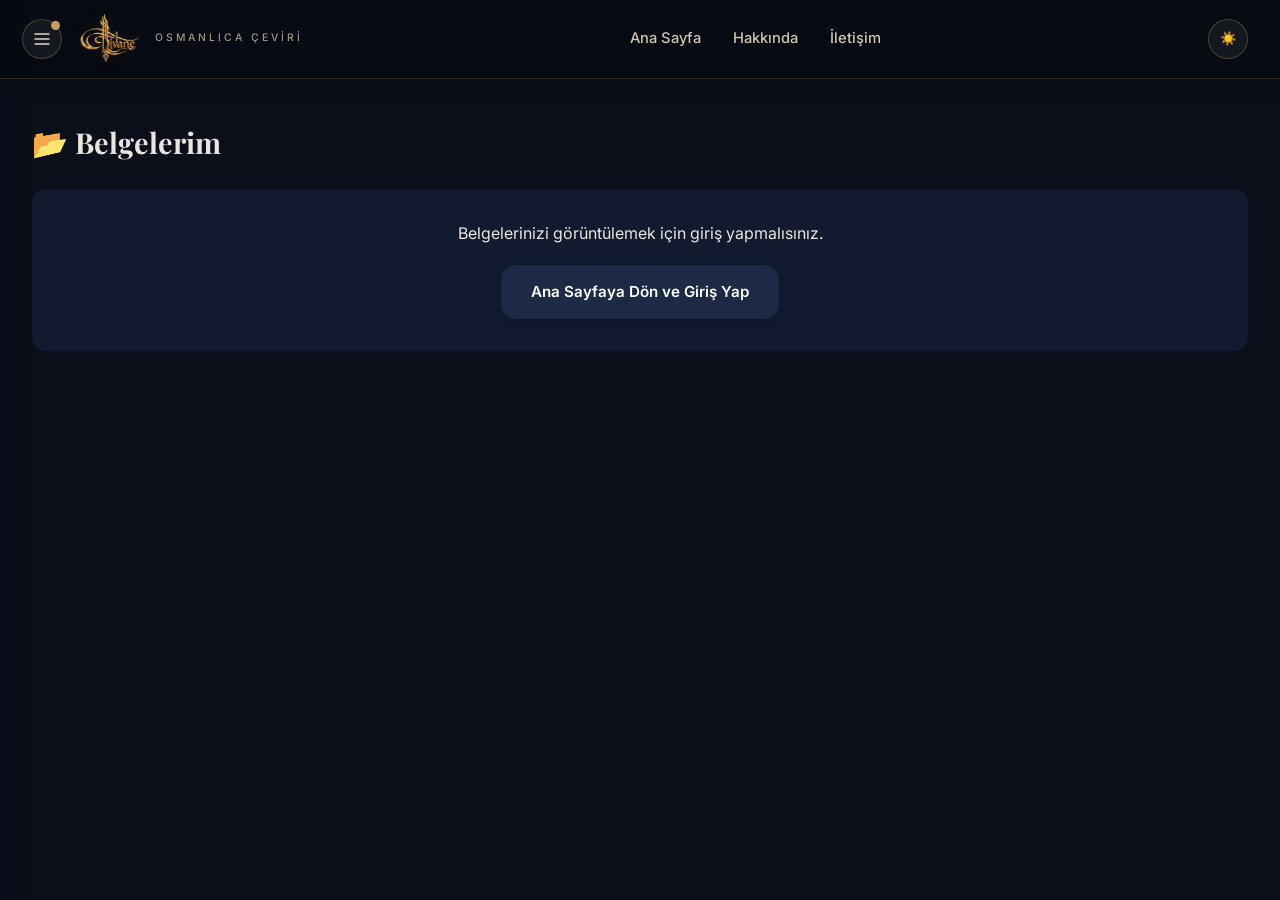
==== documents.html @ c79f580d "ıvır zıvır" ====
<!DOCTYPE html>
<html lang="tr">
<head>
    <meta charset="UTF-8">
    <meta name="viewport" content="width=device-width, initial-scale=1.0">
    <title>Belgelerim — Divane</title>

    <link rel="preconnect" href="https://fonts.googleapis.com">
    <link rel="preconnect" href="https://fonts.gstatic.com" crossorigin>
    <link href="https://fonts.googleapis.com/css2?family=Cinzel+Decorative:wght@700&family=Cormorant+Garamond:ital,wght@0,500;0,600;0,700;1,400&family=Inter:wght@300;400;500;600;700&family=Noto+Naskh+Arabic:wght@400;600;700&family=Playfair+Display:ital,wght@0,600;0,700;1,400&display=swap" rel="stylesheet">

    <link rel="stylesheet" href="style.css?v=20260916-17">
    <style>
        .doc-detail-grid {
            display: grid;
            grid-template-columns: minmax(220px, 340px) 1fr;
            gap: 1.75rem;
            align-items: start;
        }
        .doc-detail-image-col {
            position: sticky;
            top: 1.5rem;
            background: var(--bg-card-subtle);
            border: 1px solid var(--color-border);
            border-radius: var(--radius-md);
            padding: 1.1rem 1.3rem;
        }
        .doc-detail-image-frame {
            width: 100%;
            aspect-ratio: 3/4;
            border-radius: var(--radius-md);
            overflow: hidden;
            background: var(--bg-input);
            display: flex;
            align-items: center;
            justify-content: center;
        }
        .doc-detail-image-frame img {
            width: 100%;
            height: 100%;
            object-fit: contain;
        }
        .doc-detail-card {
            background: var(--bg-card-subtle);
            border: 1px solid var(--color-border);
            border-radius: var(--radius-md);
            padding: 1.1rem 1.3rem;
            display: flex;
            flex-direction: column;
            height: 560px;
        }
        .doc-detail-card h3 {
            font-size: 0.78rem;
            font-weight: 700;
            letter-spacing: 0.3px;
            text-transform: uppercase;
            color: var(--color-text-muted);
            padding-bottom: 0.6rem;
            border-bottom: 1px solid var(--color-border);
            margin: 0 0 0.6rem 0;
            flex-shrink: 0;
        }
        .doc-detail-card .text-display {
            flex: 1;
            min-height: 0;
            overflow-y: auto;
        }
        @media (max-width: 720px) {
            .doc-detail-grid { grid-template-columns: 1fr; }
            .doc-detail-image-col { position: static; }
        }
        .doc-detail-confidence-badge {
            background: rgba(76, 175, 80, 0.15);
            color: #4CAF50;
            font-size: 0.78rem;
            font-weight: 700;
            padding: 0.35rem 0.8rem;
            border-radius: 999px;
            white-space: nowrap;
        }
        .doc-detail-tag-list {
            display: flex;
            flex-wrap: wrap;
            gap: 0.5rem;
        }
        .doc-detail-tag {
            background: var(--bg-input);
            border: 1px solid var(--color-border);
            border-radius: 999px;
            padding: 0.3rem 0.8rem;
            font-size: 0.82rem;
        }
        .doc-detail-empty {
            color: var(--color-text-muted);
            font-size: 0.88rem;
        }
        .doc-trans-row {
            display: grid;
            grid-template-columns: repeat(3, 1fr);
            gap: 1.1rem;
            margin-bottom: 1.3rem;
        }
        @media (max-width: 900px) {
            .doc-trans-row { grid-template-columns: 1fr; }
        }
        .doc-analysis-card {
            background: var(--bg-card-subtle);
            border: 1px solid var(--color-border);
            border-radius: var(--radius-md);
            padding: 1.3rem 1.4rem;
        }
        .doc-analysis-header {
            display: flex;
            align-items: center;
            justify-content: space-between;
            gap: 1rem;
            flex-wrap: wrap;
            margin-bottom: 1.2rem;
        }
        .doc-analysis-title {
            font-family: var(--font-heading);
            font-size: 1.15rem;
            font-weight: 700;
        }
        .doc-analysis-grid {
            display: grid;
            grid-template-columns: repeat(3, 1fr);
            gap: 1.5rem;
        }
        @media (max-width: 900px) {
            .doc-analysis-grid { grid-template-columns: 1fr; }
        }
        .doc-analysis-full-row {
            margin-top: 1.1rem;
        }
        .doc-analysis-col h4 {
            font-size: 0.8rem;
            text-transform: uppercase;
            letter-spacing: 0.03em;
            color: var(--color-text-muted);
            margin: 1.1rem 0 0.5rem 0;
        }
        .doc-analysis-col h4:first-child { margin-top: 0; }
        .doc-analysis-col p {
            font-size: 0.88rem;
            line-height: 1.6;
        }
        .doc-analysis-mini-grid {
            display: grid;
            grid-template-columns: 1fr 1fr;
            gap: 0.6rem;
        }
        .doc-analysis-mini-box {
            background: var(--bg-input);
            border: 1px solid var(--color-border);
            border-radius: var(--radius-sm);
            padding: 0.6rem 0.8rem;
        }
        .doc-analysis-mini-box.full { grid-column: 1 / -1; }
        .doc-analysis-mini-label {
            font-size: 0.72rem;
            color: var(--color-text-muted);
            margin-bottom: 0.2rem;
        }
        .doc-analysis-mini-value { font-size: 0.85rem; font-weight: 600; }
        .doc-analysis-col ul {
            margin: 0;
            padding-left: 1.1rem;
            font-size: 0.85rem;
            line-height: 1.7;
        }
        .doc-analysis-notes {
            display: flex;
            align-items: flex-start;
            gap: 0.6rem;
            background: var(--bg-input);
            border: 1px solid var(--color-border);
            border-radius: var(--radius-sm);
            padding: 0.8rem 1rem;
            margin-top: 1.3rem;
            font-size: 0.85rem;
            color: var(--color-text-muted);
        }
        .doc-count-badge {
            background: var(--bg-input);
            border: 1px solid var(--color-border);
            border-radius: 999px;
            padding: 0.25rem 0.75rem;
            font-size: 0.8rem;
            font-weight: 700;
            color: var(--color-text-muted);
        }
        .doc-list-toolbar {
            display: flex;
            justify-content: flex-end;
            gap: 0.8rem;
            flex-wrap: wrap;
            margin-bottom: 1.4rem;
        }
        .doc-card {
            background: var(--bg-card-subtle);
            border: 1px solid var(--color-border);
            border-radius: var(--radius-md);
            padding: 0.8rem;
            cursor: pointer;
        }
        .doc-search-input {
            width: 220px;
            background: var(--bg-card-subtle);
            border: 1px solid var(--color-border);
            border-radius: var(--radius-sm);
            padding: 0.6rem 0.9rem;
            font-size: 0.88rem;
            color: var(--color-text-main);
        }
        .doc-search-input:focus {
            outline: none;
            border-color: var(--color-border-hover);
        }
        .doc-filter-dropdown { position: relative; }
        .doc-sort-select {
            background: var(--bg-card-subtle);
            border: 1px solid var(--color-border);
            border-radius: var(--radius-sm);
            padding: 0.6rem 0.9rem;
            font-size: 0.85rem;
            color: var(--color-text-main);
            cursor: pointer;
            display: inline-flex;
            align-items: center;
            gap: 0.4rem;
        }
        .doc-filter-active-dot {
            width: 7px;
            height: 7px;
            border-radius: 50%;
            background: var(--color-border-hover);
        }
        .doc-filter-menu {
            position: absolute;
            top: calc(100% + 0.4rem);
            right: 0;
            min-width: 230px;
            max-height: 320px;
            overflow-y: auto;
            background: var(--bg-card-subtle);
            border: 1px solid var(--color-border);
            border-radius: var(--radius-sm);
            box-shadow: var(--shadow-md);
            padding: 0.5rem;
            z-index: 20;
        }
        .doc-filter-menu-label {
            font-size: 0.7rem;
            text-transform: uppercase;
            letter-spacing: 0.03em;
            color: var(--color-text-muted);
            padding: 0.5rem 0.6rem 0.2rem;
        }
        .doc-filter-menu-item {
            display: block;
            width: 100%;
            text-align: left;
            background: none;
            border: none;
            padding: 0.5rem 0.6rem;
            font-size: 0.85rem;
            color: var(--color-text-main);
            border-radius: var(--radius-sm);
            cursor: pointer;
        }
        .doc-filter-menu-item:hover { background: var(--bg-input); }
        .doc-filter-menu-item.active { background: var(--color-gold-bg); font-weight: 700; }
        .doc-card-type-badge {
            position: absolute;
            top: 0.5rem;
            right: 0.5rem;
            background: rgba(20, 14, 8, 0.72);
            color: #fff;
            font-size: 0.65rem;
            font-weight: 700;
            padding: 0.2rem 0.55rem;
            border-radius: 999px;
            max-width: calc(100% - 1rem);
            overflow: hidden;
            text-overflow: ellipsis;
            white-space: nowrap;
        }
        .tool-btn[disabled] {
            opacity: 0.35;
            cursor: not-allowed;
        }
    </style>
</head>
<body class="dark-theme">
    <header class="navbar">
        <div class="nav-container">
            <div class="nav-left">
                <button type="button" class="icon-btn side-menu-toggle" id="sideMenuToggle" title="Menü" aria-expanded="false" aria-controls="sideDrawer">
                    <svg width="20" height="20" viewBox="0 0 24 24" fill="none" stroke="currentColor" stroke-width="2">
                        <line x1="3" y1="6" x2="21" y2="6"></line>
                        <line x1="3" y1="12" x2="21" y2="12"></line>
                        <line x1="3" y1="18" x2="21" y2="18"></line>
                    </svg>
                </button>

                <a href="index.html" class="brand-logo">
                    <img src="assets/icon.png" alt="Divane" class="brand-logo-img">
                    <span class="brand-subtitle">OSMANLICA ÇEVİRİ</span>
                </a>
            </div>

            <nav class="nav-menu">
                <a href="index.html" class="nav-link">Ana Sayfa</a>
                <a href="index.html#about" class="nav-link">Hakkında</a>
                <a href="index.html#contact" class="nav-link">İletişim</a>
            </nav>

            <div class="nav-actions">
                <button class="icon-btn theme-toggle-btn" id="themeToggleBtn" title="Karanlık/Aydınlık Tema">
                    <span class="theme-icon">🌙</span>
                </button>
            </div>
        </div>
    </header>

    <!-- Ana sayfadaki (index.html) ile aynı sol menü çekmecesi — tutarlılık
         için buraya da eklendi (bkz. documents.js'teki aç/kapa kablolaması). -->
    <div class="side-drawer-overlay hidden" id="sideDrawerOverlay"></div>
    <aside class="side-drawer" id="sideDrawer" aria-hidden="true">
        <div class="side-drawer-header">
            <span class="side-drawer-title">Menü</span>
            <button type="button" class="modal-close" id="sideDrawerClose" title="Kapat">&times;</button>
        </div>
        <div class="side-drawer-body">
            <img src="assets/ornament-divider.png" alt="" aria-hidden="true" class="side-drawer-flourish">
            <span class="side-drawer-section-label">Profilim</span>
            <a href="profile.html" class="side-drawer-profile-card" id="sidebarProfileCard">
                <span class="side-drawer-profile-card-row">
                    <span class="side-drawer-profile-avatar" id="sidebarProfileAvatar">
                        <svg width="20" height="20" viewBox="0 0 24 24" fill="none" stroke="currentColor" stroke-width="2" stroke-linecap="round" stroke-linejoin="round"><circle cx="12" cy="8" r="4"></circle><path d="M4 21c0-4 3.5-7 8-7s8 3 8 7"></path></svg>
                    </span>
                    <span class="side-drawer-profile-info">
                        <span class="side-drawer-profile-name" id="sidebarProfileName">Profilim</span>
                        <span class="side-drawer-profile-title" id="sidebarProfileTitle" hidden></span>
                    </span>
                </span>
            </a>

            <span class="side-drawer-section-label">Belgelerim</span>
            <a href="documents.html" class="side-drawer-item">
                <span class="side-drawer-icon"><svg width="18" height="18" viewBox="0 0 24 24" fill="none" stroke="currentColor" stroke-width="2" stroke-linecap="round" stroke-linejoin="round"><path d="M3 7a2 2 0 0 1 2-2h4l2 2h8a2 2 0 0 1 2 2v8a2 2 0 0 1-2 2H5a2 2 0 0 1-2-2V7z"></path></svg></span>
                <span>Belgelerim</span>
            </a>
            <a href="notes.html" class="side-drawer-item">
                <span class="side-drawer-icon"><svg width="18" height="18" viewBox="0 0 24 24" fill="none" stroke="currentColor" stroke-width="2" stroke-linecap="round" stroke-linejoin="round"><path d="M14 3H6a2 2 0 0 0-2 2v14a2 2 0 0 0 2 2h12a2 2 0 0 0 2-2V9z"></path><path d="M14 3v6h6"></path><line x1="8" y1="13" x2="16" y2="13"></line><line x1="8" y1="17" x2="13" y2="17"></line></svg></span>
                <span>Notlarım</span>
            </a>
            <a href="map.html" class="side-drawer-item">
                <span class="side-drawer-icon"><svg width="18" height="18" viewBox="0 0 24 24" fill="none" stroke="currentColor" stroke-width="2" stroke-linecap="round" stroke-linejoin="round"><path d="M12 21s7-7.5 7-12a7 7 0 1 0-14 0c0 4.5 7 12 7 12z"></path><circle cx="12" cy="9" r="2.5"></circle></svg></span>
                <span>Harita</span>
            </a>

            <span class="side-drawer-section-label">Site</span>
            <a href="index.html#about" class="side-drawer-item">
                <span class="side-drawer-icon"><svg width="18" height="18" viewBox="0 0 24 24" fill="none" stroke="currentColor" stroke-width="2" stroke-linecap="round" stroke-linejoin="round"><circle cx="12" cy="12" r="9"></circle><line x1="12" y1="11" x2="12" y2="16"></line><circle cx="12" cy="8" r="1" fill="currentColor" stroke="none"></circle></svg></span>
                <span>Hakkında</span>
            </a>
            <a href="index.html#contact" class="side-drawer-item">
                <span class="side-drawer-icon"><svg width="18" height="18" viewBox="0 0 24 24" fill="none" stroke="currentColor" stroke-width="2" stroke-linecap="round" stroke-linejoin="round"><rect x="3" y="5" width="18" height="14" rx="2"></rect><path d="M3 7l9 6 9-6"></path></svg></span>
                <span>İletişim</span>
            </a>
        </div>
    </aside>

    <main class="page-wrapper" style="padding-top: 2.5rem;">
        <div style="display:flex; align-items:center; gap:0.7rem; margin-bottom:1.5rem; flex-wrap:wrap;">
            <h1 style="font-family: var(--font-heading); font-size: 1.8rem; margin:0;">📂 Belgelerim</h1>
            <span id="docsCountBadge" class="doc-count-badge hidden"></span>
        </div>

        <div id="loginRequired" class="hidden" style="background: var(--bg-card); border-radius: var(--radius-md); padding: 2rem; text-align: center;">
            <p style="margin-bottom: 1.2rem;">Belgelerinizi görüntülemek için giriş yapmalısınız.</p>
            <a href="index.html" class="btn btn-primary">Ana Sayfaya Dön ve Giriş Yap</a>
        </div>

        <div id="listView">
            <div class="doc-list-toolbar">
                <input type="text" id="docSearchInput" class="doc-search-input" placeholder="Belgelerde ara...">
                <div class="doc-filter-dropdown" id="docFilterDropdown">
                    <button type="button" class="doc-sort-select" id="docFilterToggle">
                        <span>Filtrele</span>
                        <span class="doc-filter-active-dot hidden" id="docFilterActiveDot"></span>
                        <span>▾</span>
                    </button>
                    <div class="doc-filter-menu hidden" id="docFilterMenu">
                        <div class="doc-filter-menu-label">Sırala</div>
                        <button type="button" class="doc-filter-menu-item" data-sort="date-desc">Tarihe Göre En Yeni</button>
                        <button type="button" class="doc-filter-menu-item" data-sort="date-asc">Tarihe Göre En Eski</button>
                        <div class="doc-filter-menu-label">Belge Türü</div>
                        <div id="docFilterTypeList"></div>
                    </div>
                </div>
                <div class="doc-filter-dropdown" id="docTypeFilterDropdown">
                    <button type="button" class="doc-sort-select" id="docTypeFilterToggle">
                        <span>Belge Türü</span>
                        <span class="doc-filter-active-dot hidden" id="docTypeFilterActiveDot"></span>
                        <span>▾</span>
                    </button>
                    <div class="doc-filter-menu hidden" id="docTypeFilterMenu">
                        <div id="docTypeFilterTypeList"></div>
                    </div>
                </div>
            </div>
            <div id="documentsList"></div>
        </div>

        <div id="detailView" class="hidden">
            <button type="button" id="backToListBtn" class="btn btn-outline" style="margin-bottom: 1.2rem;">← Listeye Dön</button>
            <div id="detailContent" style="background: var(--bg-card); border-radius: var(--radius-md); padding: 1.5rem;"></div>
        </div>
    </main>

    <script src="documents.js?v=20260916-2"></script>
</body>
</html>
---- style.css ----
/*style.css
/* ==========================================================================
   Osmanlıca Çeviri Sistemi - CSS Design System
   ========================================================================== */

/* Design Tokens & CSS Variables */
:root {
    /* Light theme: "Ivory & Umber" — colors sampled straight from the
       Divane logo (deep umber ink + antique gold) instead of a navy accent
       tinted lighter, so light and dark mode read as genuinely different
       palettes rather than the same scheme at two brightness levels. */
    /* Sayfa zemini artık belirgin şekilde altın/krem — kartların (bg-card,
       beyaza yakın) üzerinde net biçimde öne çıkması için. Öncesinde ikisi
       de neredeyse beyazdı ("iki renk birbirine çok benziyor" geri
       bildirimi buradan geliyordu). */
    --bg-main: #EDDBAA;
    --bg-header: #FFFFFF;
    --bg-header-translucent: rgba(255, 255, 255, 0.94);
    --bg-card: #FFFFFF;
    --bg-card-subtle: #FBF6EC;
    --bg-input: #F6F0E3;
    /* Ana kartların (workbench, örnek belgeler, AI araçları) kendi zemini —
       altın sayfa ile bembeyaz iç kutular (.box-content) arasında bir ara
       ton, üç katmanlı derinlik oluşturuyor: altın sayfa > krem dış kart >
       beyaz iç kutu. */
    --bg-card-outer: #FBF6EC;

    --color-primary-navy: #5C3A22;
    --color-primary-navy-hover: #4A2E1A;
    --color-gold: #B8863D;
    --color-gold-light: #D4A24C;
    --color-gold-bg: rgba(184, 134, 61, 0.12);
    --color-text-main: #2A1B10;
    --color-text-muted: #7A6754;
    --color-text-light: #A8927A;
    --color-border: #E6D9C4;
    --color-border-hover: #B8863D;

    /* Osmanlı tezhip (el yazması tezyinatı) paleti: hâkim renk hep ALTIN,
       yanına lal kırmızısı (lake/madder red) ve zümrüt/lacivert ÇOK
       AZ ve tonlu kullanılır — eşit ağırlıkta 5 canlı renk yan yana
       (gökkuşağı) DEĞİL. Bu yüzden tonlar bilinçli olarak koyulaştırıldı/
       kirletildi (mücevher tonu, saf/parlak değil) ve altına yakın sıcak
       bir zeminde toplandı; sadece zümrüt ve lacivert soğuk nota olarak
       kalıyor. Koyu temada aynı aile daha canlı hallerine geçiyor. */
    --color-gold-deep: #8F6A2E;
    --color-bronze: #7A5230;
    --color-accent-red: #8B3A3A;
    --color-accent-green: #3D6B45;
    --color-accent-blue: #3A6B7A;
    --color-accent-purple: #6B4058;
    --color-accent-teal: #2A6F6F;

    /* Belirsiz/tıklanabilir kelime alt çizgisi (bkz. .uncertain-word) —
       kart/entity-tag/TTS highlight renkleriyle karışmaması için ayrı bir
       token. Açık temada koyu, koyu temada açık: her iki zeminde de
       kontrast oluşturur. */
    --color-uncertain-underline: rgba(28, 36, 52, 0.45);

    --font-heading: 'Playfair Display', 'Cormorant Garamond', Georgia, serif;
    --font-brand: 'Cinzel Decorative', 'Playfair Display', serif;
    --font-sans: 'Inter', system-ui, -apple-system, sans-serif;
    --font-arabic: 'Noto Naskh Arabic', 'Traditional Arabic', 'Amiri', serif;

    --shadow-sm: 0 2px 8px rgba(13, 22, 39, 0.04);
    --shadow-md: 0 8px 24px rgba(13, 22, 39, 0.06);
    --shadow-lg: 0 16px 40px rgba(13, 22, 39, 0.09);
    --shadow-gold: 0 6px 20px rgba(197, 160, 89, 0.25);

    --radius-sm: 8px;
    --radius-md: 14px;
    --radius-lg: 20px;
    --radius-full: 9999px;

    --transition-fast: 0.2s cubic-bezier(0.4, 0, 0.2, 1);
    --transition-normal: 0.3s cubic-bezier(0.4, 0, 0.2, 1);

    --hero-bg-start: #FBF1DC;
    --hero-bg-mid: #F3E2BC;
    --hero-bg-end: #FBF1DC;
    --hero-heading-color: #2A2013;
    --hero-subtitle-color: #55452C;
    --hero-outline-color: #2A2013;

    /* Text/icon colors for the navbar, footer and assistant panel header —
       all three sit on --bg-header, which now switches with the theme too. */
    --on-header-text: #5C5240;
    --on-header-text-muted: #8A7B5E;
    --on-header-text-hover: #1C2434;
    --on-header-icon-bg: rgba(13, 22, 39, 0.05);
    --on-header-icon-border: rgba(197, 160, 89, 0.45);
}

/* Dark Theme Overrides — kept as the original navy + gold palette
   (unchanged), which is now the deliberate counterpart to light mode's
   umber + gold palette rather than just a darkened copy of it. */
body.dark-theme {
    --bg-main: #0A0F1A;
    --bg-header: #060A12;
    --bg-header-translucent: rgba(6, 10, 18, 0.96);
    --bg-card: #111A2E;
    --bg-card-subtle: #162138;
    --bg-input: #1B2945;
    /* Koyu temada mevcut görünüm bilinçli olarak korunuyor — ana kartlar
       zaten sayfadan (bg-main) farklı ve daha açık bir tonda (bg-card).
       Bu token light temadaki gibi ayrı bir "orta katman" değil, doğrudan
       bg-main'e eşitleniyor ki dark theme hiç değişmesin. */
    --bg-card-outer: var(--bg-main);

    --color-primary-navy: #1c2a46;
    --color-primary-navy-hover: #1d2c48;
    --color-gold: #C5A059;
    --color-gold-light: #D4AF37;
    --color-gold-bg: rgba(197, 160, 89, 0.1);
    --color-text-main: #EAE6DF;
    --color-text-muted: #9AA6B8;
    --color-text-light: #A59B8B;
    --color-border: #233452;
    --color-uncertain-underline: rgba(255, 255, 255, 0.55);

    /* Aynı tezhip ailesi, koyu lacivert zemin üzerinde okunması için biraz
       daha canlı — ama yine saf/parlak "gökkuşağı" renkleri değil, kirletilmiş
       mücevher tonları. */
    --color-gold-deep: #B8863D;
    --color-bronze: #A87C4A;
    --color-accent-red: #B85C5C;
    --color-accent-green: #5C9367;
    --color-accent-blue: #5C93A0;
    --color-accent-purple: #93677E;
    --color-accent-teal: #4A9494;

    --hero-bg-start: #0D1627;
    --hero-bg-mid: #141F36;
    --hero-bg-end: #0D1627;
    --hero-heading-color: #F3EBDD;
    --hero-subtitle-color: #D9CEBC;
    --hero-outline-color: #F3EBDD;

    --on-header-text: #D1C4B0;
    --on-header-text-muted: #B9AD98;
    --on-header-text-hover: #FFFFFF;
    --on-header-icon-bg: rgba(255, 255, 255, 0.06);
    --on-header-icon-border: rgba(197, 160, 89, 0.3);
}

/* Reset & Base Reset */
*, *::before, *::after {
    box-sizing: border-box;
    margin: 0;
    padding: 0;
}

html {
    scroll-behavior: smooth;
    font-size: 16px;
}

body {
    background-color: var(--bg-main);
    color: var(--color-text-main);
    font-family: var(--font-sans);
    line-height: 1.6;
    overflow-x: hidden;
    transition: background-color var(--transition-normal), color var(--transition-normal);
    min-height: 100vh;
}

/* Base Utility Classes */
.hidden {
    display: none !important;
}

/* Header & Navbar */
.navbar {
    position: sticky;
    top: 0;
    z-index: 100;
    background-color: var(--bg-header);
    backdrop-filter: blur(10px);
    border-bottom: 1px solid rgba(197, 160, 89, 0.2);
    box-shadow: 0 4px 20px rgba(0, 0, 0, 0.2);
    padding: 0.8rem 0;
}

/* .page-wrapper (aşağıdaki sayfa içeriği) ile AYNI max-width — aksi halde
   header'daki logo/hamburger, geniş ekranlarda sayfanın gerçek sol
   kenarından daha içeride/sağda kalıyordu. */
.nav-container {
    max-width: 1500px;
    margin: 0 auto;
    padding: 0 2rem;
    display: flex;
    align-items: center;
    justify-content: space-between;
}

/* Hamburger + logo aynı grupta, sola yaslı — nav-container'ın
   justify-content:space-between'i sadece bu grubu, nav-menu'yü ve
   nav-actions'ı üç blok olarak dağıtır, hamburger ile logo artık her zaman
   bitişik durur. */
.nav-left {
    display: flex;
    align-items: center;
    gap: 0.9rem;
}

.brand-logo {
    display: flex;
    align-items: center;
    gap: 0.85rem;
    text-decoration: none;
    transition: transform var(--transition-fast);
}

.brand-logo:hover {
    transform: translateY(-1px);
}

.brand-logo-img {
    height: 52px;
    width: auto;
    display: block;
    filter: drop-shadow(0 1px 6px rgba(101, 65, 39, 0.25));
}

.brand-subtitle {
    font-size: 0.65rem;
    letter-spacing: 3px;
    color: var(--on-header-text-muted);
    font-weight: 500;
    opacity: 0.85;
}

/* Menü, kullanıcının sağladığı altın flörnuş görselinin üzerine
   oturuyor — düz metin linkleri yerine dekoratif bir şerit içinde. */
.nav-menu {
    display: flex;
    align-items: center;
    gap: 2rem;
}

.nav-link {
    color: var(--on-header-text);
    text-decoration: none;
    font-size: 0.92rem;
    font-weight: 500;
    position: relative;
    padding: 0.3rem 0;
    transition: color var(--transition-fast);
}

.nav-link:hover, .nav-link.active {
    color: var(--on-header-text-hover);
}

/* Alt çizgi artık aniden belirmiyor — ortadan büyüyerek açılıyor. */
.nav-link::after {
    content: '';
    position: absolute;
    bottom: -2px;
    left: 0;
    width: 100%;
    height: 2px;
    background: linear-gradient(90deg, var(--color-gold), var(--color-gold-light));
    border-radius: var(--radius-full);
    transform: scaleX(0);
    transition: transform var(--transition-normal);
}

.nav-link.active::after, .nav-link:hover::after {
    transform: scaleX(1);
}

/* Sol üstteki hamburger butonuna tıklayınca soldan kayarak açılan menü
   çekmecesi + arkasındaki sayfayı karartan katman (ekip arkadaşlarının
   istediği "tıkla-aç, arka plan gölgede kalsın" modeli — kalıcı/hover'la
   açılan bir şerit değil). */
.side-menu-toggle {
    position: relative;
    flex-shrink: 0;
    margin-left: -0.65rem;
}

/* İlk ziyarette hamburger menüsünü fark ettirmek için küçük bir nabız
   noktası — çekmece bir kere açılınca (app.js/documents.js) kalıcı olarak
   kaldırılır (localStorage'da işaretlenir), her ziyarette tekrar etmez. */
.side-menu-toggle.needs-attention::after {
    content: '';
    position: absolute;
    top: 1px;
    right: 1px;
    width: 9px;
    height: 9px;
    border-radius: 50%;
    background: var(--color-gold);
    animation: sideMenuPulse 1.8s ease-out infinite;
}

@keyframes sideMenuPulse {
    0% { box-shadow: 0 0 0 0 rgba(197, 160, 89, 0.55); }
    70% { box-shadow: 0 0 0 8px rgba(197, 160, 89, 0); }
    100% { box-shadow: 0 0 0 0 rgba(197, 160, 89, 0); }
}

.side-drawer-overlay {
    position: fixed;
    inset: 0;
    background: rgba(13, 22, 39, 0.65);
    backdrop-filter: blur(2px);
    z-index: 1400;
    animation: fadeIn 0.2s ease-out;
}

.side-drawer {
    position: fixed;
    top: 0;
    left: 0;
    height: 100%;
    width: 280px;
    max-width: 82vw;
    background-color: var(--bg-header);
    border-right: 1px solid var(--color-border);
    box-shadow: var(--shadow-lg);
    z-index: 1500;
    display: flex;
    flex-direction: column;
    transform: translateX(-100%);
    transition: transform var(--transition-normal);
}

.side-drawer.open {
    transform: translateX(0);
}

.side-drawer-header {
    display: flex;
    align-items: center;
    justify-content: space-between;
    padding: 1.2rem 1.4rem;
    border-bottom: 1px solid var(--color-border);
}

.side-drawer-title {
    font-size: 0.95rem;
    font-weight: 700;
    letter-spacing: 0.5px;
    color: var(--on-header-text-hover);
}

/* .modal-close normalde .modal-card içinde absolute konumlanır — burada
   bir flex header'ın normal akışındaki bir öğe olması gerekiyor. */
.side-drawer-header .modal-close {
    position: static;
    color: var(--on-header-text);
}

.side-drawer-header .modal-close:hover {
    color: var(--on-header-text-hover);
}

.side-drawer-body {
    display: flex;
    flex-direction: column;
    gap: 0.3rem;
    padding: 0.8rem;
}

/* Yan menünün en üstünde, orta (merkezi) bir süsleme olarak — kullanıcının
   "menüye ekle" derken kastettiği yer burasıydı, üst menü değil. */
.side-drawer-flourish {
    display: block;
    width: 85%;
    max-width: 220px;
    height: auto;
    margin: 0.2rem auto 0.6rem;
    opacity: 0.85;
}

.side-drawer-item {
    position: relative;
    display: flex;
    align-items: center;
    gap: 0.9rem;
    width: 100%;
    background: transparent;
    border: none;
    border-left: 3px solid transparent;
    border-radius: var(--radius-sm);
    padding: 0.8rem 0.9rem 0.8rem 0.7rem;
    cursor: pointer;
    font-size: 0.9rem;
    font-weight: 600;
    color: var(--on-header-text);
    text-decoration: none;
    transition: background var(--transition-fast), color var(--transition-fast), border-color var(--transition-fast), transform var(--transition-fast);
}

.side-drawer-item:hover {
    background: var(--color-gold-bg);
    color: var(--on-header-text-hover);
    border-left-color: var(--color-gold);
    transform: translateX(4px);
}

.side-drawer-item:hover .side-drawer-icon {
    transform: scale(1.12);
}

.side-drawer-icon {
    flex-shrink: 0;
    width: 30px;
    height: 30px;
    font-size: 1.05rem;
    display: flex;
    align-items: center;
    justify-content: center;
    border-radius: var(--radius-sm);
    background: var(--color-gold-bg);
    transition: transform var(--transition-fast);
}

/* Menü ikonları artık emoji değil, tek renkli inline SVG sembolleri —
   currentColor ile .side-drawer-item'ın metin rengini miras alır. */
.side-drawer-icon svg {
    display: block;
}

/* Her menü öğesinin ikon rozeti kendi mücevher tonunu taşıyor — düz bir
   liste yerine daha canlı/dolu bir menü. */
.side-drawer-item:nth-child(3n+1) .side-drawer-icon { background: var(--color-gold-bg); }
.side-drawer-item:nth-child(3n+2) .side-drawer-icon { background: rgba(143, 106, 46, 0.16); }
.side-drawer-item:nth-child(3n+3) .side-drawer-icon { background: rgba(122, 82, 48, 0.18); }

/* Menü artık birden çok grup içeriyor (Belgelerim/Hesap/Site) — hoca'nın
   "daha dolu" isteği doğrultusunda genişletildi. */
.side-drawer-section-label {
    font-size: 0.7rem;
    font-weight: 700;
    letter-spacing: 0.06em;
    text-transform: uppercase;
    color: var(--on-header-text-muted);
    padding: 0.9rem 0.9rem 0.2rem;
}

.side-drawer-section-label:first-child {
    padding-top: 0.2rem;
}

/* Hesap bölümündeki profil kartı — eski düz "Profilim" linkinin yerini
   aldı, tamamı tıklanabilir. */
.side-drawer-profile-card {
    display: flex;
    flex-direction: column;
    width: 100%;
    background: var(--bg-input);
    border: 1px solid transparent;
    border-radius: var(--radius-sm);
    padding: 0.85rem 0.9rem;
    cursor: pointer;
    text-decoration: none;
    color: var(--on-header-text);
    transition: background var(--transition-fast), border-color var(--transition-fast), transform var(--transition-fast);
}

.side-drawer-profile-card-row {
    display: flex;
    align-items: center;
    gap: 0.85rem;
    width: 100%;
}

.side-drawer-profile-card:hover {
    background: var(--color-gold-bg);
    border-color: var(--color-gold);
    color: var(--on-header-text-hover);
    transform: translateX(4px);
}

.side-drawer-profile-avatar {
    flex-shrink: 0;
    width: 42px;
    height: 42px;
    border-radius: 50%;
    overflow: hidden;
    display: flex;
    align-items: center;
    justify-content: center;
    background: var(--color-gold-bg);
    border: 1px solid var(--color-gold);
    color: var(--color-gold);
}

.side-drawer-profile-avatar img {
    width: 100%;
    height: 100%;
    object-fit: cover;
}

.side-drawer-profile-avatar svg {
    width: 58%;
    height: 58%;
}

.side-drawer-profile-info {
    display: flex;
    flex-direction: column;
    gap: 0.15rem;
    min-width: 0;
}

.side-drawer-profile-name {
    font-size: 0.92rem;
    font-weight: 700;
    white-space: nowrap;
    overflow: hidden;
    text-overflow: ellipsis;
}

.side-drawer-profile-title {
    font-size: 0.75rem;
    font-weight: 500;
    color: var(--on-header-text-muted);
    white-space: nowrap;
    overflow: hidden;
    text-overflow: ellipsis;
}

.nav-actions {
    display: flex;
    align-items: center;
    gap: 0.75rem;
}

/* Navbar arama — büyüteç ikonuna tıklayınca açılan küçük dropdown, sadece
   kullanıcının kendi belgelerinde arar (bkz. app.js/notes.js/map.js/
   profile.js'teki initNavSearch — documents.html'deki arama ile aynı
   /api/documents?q= uç noktasını kullanır). */
.nav-search {
    position: relative;
}

.nav-search-panel {
    position: absolute;
    top: calc(100% + 0.6rem);
    right: 0;
    width: 280px;
    max-width: calc(100vw - 2rem);
    background: var(--bg-card-subtle);
    border: 1px solid var(--color-border);
    border-radius: var(--radius-md);
    box-shadow: var(--shadow-md);
    padding: 0.7rem;
    z-index: 50;
}

.nav-search-input {
    width: 100%;
    background: var(--bg-input);
    border: 1px solid var(--color-border);
    border-radius: var(--radius-sm);
    padding: 0.55rem 0.8rem;
    font-size: 0.88rem;
    color: var(--color-text-main);
    box-sizing: border-box;
    font-family: inherit;
}

.nav-search-input:focus {
    outline: none;
    border-color: var(--color-gold);
}

.nav-search-results {
    margin-top: 0.6rem;
    display: flex;
    flex-direction: column;
    gap: 0.2rem;
    max-height: 320px;
    overflow-y: auto;
}

.nav-search-result-item {
    display: flex;
    align-items: center;
    gap: 0.6rem;
    width: 100%;
    background: none;
    border: none;
    padding: 0.4rem;
    border-radius: var(--radius-sm);
    cursor: pointer;
    text-align: left;
    color: var(--color-text-main);
    font-family: inherit;
}

.nav-search-result-item:hover {
    background: var(--bg-input);
}

.nav-search-result-thumb {
    flex-shrink: 0;
    width: 36px;
    height: 36px;
    border-radius: var(--radius-sm);
    overflow: hidden;
    background: var(--bg-input);
    display: flex;
    align-items: center;
    justify-content: center;
    font-size: 1.1rem;
}

.nav-search-result-thumb img {
    width: 100%;
    height: 100%;
    object-fit: cover;
}

.nav-search-result-title {
    font-size: 0.85rem;
    font-weight: 600;
    white-space: nowrap;
    overflow: hidden;
    text-overflow: ellipsis;
}

.nav-search-empty {
    font-size: 0.82rem;
    color: var(--color-text-muted);
    padding: 0.5rem 0.3rem;
}

.nav-search-more {
    display: block;
    text-align: center;
    margin-top: 0.4rem;
    padding-top: 0.5rem;
    border-top: 1px solid var(--color-border);
    font-size: 0.82rem;
    font-weight: 600;
    color: var(--color-gold);
    text-decoration: none;
    cursor: pointer;
}

.nav-search-more:hover {
    color: var(--color-gold-light);
}

.icon-btn {
    background: var(--on-header-icon-bg);
    border: 1px solid var(--on-header-icon-border);
    color: var(--on-header-text);
    width: 40px;
    height: 40px;
    border-radius: var(--radius-full);
    display: flex;
    align-items: center;
    justify-content: center;
    cursor: pointer;
    transition: all var(--transition-fast);
}

.icon-btn:hover {
    background: rgba(197, 160, 89, 0.2);
    border-color: var(--color-gold);
    color: var(--on-header-text-hover);
    transform: scale(1.05);
}

/* Main Wrapper & Layout */
.page-wrapper {
    max-width: 1500px;
    margin: 0 auto;
    padding: 2rem 2rem 4rem 2rem;
}

.hero-section {
    position: relative;
    margin-bottom: 0.5rem;
    margin-top: -2rem;
    width: 100vw;
    margin-left: calc(-50vw + 50%);
    margin-right: calc(-50vw + 50%);
    border-radius: 0;
    overflow: hidden;
    box-shadow: none;
    min-height: 480px;
    background:
        radial-gradient(circle at 85% 25%, rgba(197, 160, 89, 0.14), transparent 55%),
        linear-gradient(135deg, var(--hero-bg-start) 0%, var(--hero-bg-mid) 55%, var(--hero-bg-end) 100%);
    transition: background var(--transition-normal);
}

/* A faint, tiled Ottoman-star motif (reusing the same diamond/circle shapes
   as the header crest) stands in for the old photographic background — a
   small decorative touch instead of a large stock-style hero image. */
.hero-section::before {
    content: '';
    position: absolute;
    inset: 0;
    /* Navy on the light (cream) hero background — gold at this low an
       opacity is too close to the cream's own hue and nearly disappears. */
    background-image: url("data:image/svg+xml,%3Csvg xmlns='http://www.w3.org/2000/svg' width='120' height='120' viewBox='0 0 120 120'%3E%3Cg fill='none' stroke='%230D1627' stroke-width='1'%3E%3Cpolygon points='60,8 112,60 60,112 8,60'/%3E%3Ccircle cx='60' cy='60' r='26'/%3E%3C/g%3E%3C/svg%3E");
    background-size: 120px 120px;
    opacity: 0.07;
    z-index: 1;
    pointer-events: none;
}

/* On the dark hero background, swap back to the gold motif — navy would
   vanish into the navy backdrop the same way gold vanishes into cream. */
body.dark-theme .hero-section::before {
    background-image: url("data:image/svg+xml,%3Csvg xmlns='http://www.w3.org/2000/svg' width='120' height='120' viewBox='0 0 120 120'%3E%3Cg fill='none' stroke='%23C5A059' stroke-width='1'%3E%3Cpolygon points='60,8 112,60 60,112 8,60'/%3E%3Ccircle cx='60' cy='60' r='26'/%3E%3C/g%3E%3C/svg%3E");
}

.hero-section::after {
    content: '';
    position: absolute;
    left: 0;
    right: 0;
    bottom: 0;
    height: 190px;
    background: linear-gradient(to bottom,
        transparent 0%,
        rgba(250, 245, 236, 0.02) 20%,
        rgba(250, 245, 236, 0.08) 35%,
        rgba(250, 245, 236, 0.20) 50%,
        rgba(250, 245, 236, 0.40) 65%,
        rgba(250, 245, 236, 0.65) 78%,
        rgba(250, 245, 236, 0.85) 88%,
        rgba(250, 245, 236, 0.96) 95%,
        var(--bg-main) 100%);
    z-index: 2;
    pointer-events: none;
}

body.dark-theme .hero-section::after {
    background: linear-gradient(to bottom,
        transparent 0%,
        rgba(10, 15, 26, 0.02) 20%,
        rgba(10, 15, 26, 0.08) 35%,
        rgba(10, 15, 26, 0.20) 50%,
        rgba(10, 15, 26, 0.40) 65%,
        rgba(10, 15, 26, 0.65) 78%,
        rgba(10, 15, 26, 0.85) 88%,
        rgba(10, 15, 26, 0.96) 95%,
        var(--bg-main) 100%);
}

.hero-container {
    position: absolute;
    inset: 0;
    padding: 3.5rem 2.5rem;
    display: grid;
    grid-template-columns: 1fr;
    align-items: center;
    justify-items: end;
    z-index: 3;
}

/* Logo fills the empty left side of the hero (previously reserved for a
   photographic hero image, since removed — see the rebrand work).
   Positioned absolutely so it centers on the hero's left third (imagine
   the hero split into 3 equal columns — the logo sits on that first
   dividing line) independent of how wide hero-content's text ends up. */
.hero-logo-visual {
    position: absolute;
    left: 33.333%;
    top: 50%;
    transform: translate(-50%, -50%);
    z-index: 1;
}

.hero-logo-img {
    height: 340px;
    width: auto;
    opacity: 0.95;
    filter: drop-shadow(0 10px 28px rgba(0, 0, 0, 0.28));
}

.hero-content {
    max-width: 640px;
    text-align: right;
    margin-right: 9rem;
}

.hero-title {
    font-family: var(--font-heading);
    font-size: 3.4rem;
    font-weight: 700;
    color: var(--hero-heading-color);
    line-height: 1.15;
    letter-spacing: -0.5px;
}

.hero-ornament-line {
    width: 80px;
    height: 3px;
    background: linear-gradient(90deg, transparent, var(--color-gold-light));
    margin: 1.2rem 0 1.2rem auto;
    border-radius: var(--radius-full);
}

.hero-subtitle {
    font-size: 1.15rem;
    color: var(--hero-subtitle-color);
    max-width: 500px;
    margin-bottom: 1.6rem;
    line-height: 1.6;
}

.hero-cta-row {
    display: flex;
    align-items: center;
    justify-content: flex-end;
    gap: 1.2rem;
    margin-bottom: 1.6rem;
}

/* Outline button text/border adapts with the hero background so it stays
   legible on both the light (cream) and dark (navy) hero treatments. */
.hero-section .btn-outline {
    color: var(--hero-outline-color);
    border-color: rgba(212, 175, 55, 0.5);
}

.hero-section .btn-outline:hover {
    border-color: var(--color-gold-light);
    color: var(--color-gold-light);
    background: rgba(212, 175, 55, 0.12);
}

.btn {
    display: inline-flex;
    align-items: center;
    justify-content: center;
    gap: 0.6rem;
    padding: 0.85rem 1.8rem;
    font-size: 0.95rem;
    font-weight: 600;
    border-radius: var(--radius-md);
    cursor: pointer;
    transition: all var(--transition-fast);
    border: none;
    outline: none;
    text-decoration: none;
}

.btn-primary {
    position: relative;
    background-color: var(--color-primary-navy);
    color: #FFFFFF;
    box-shadow: 0 4px 14px rgba(13, 22, 39, 0.25);
    border: 1px solid var(--color-primary-navy);
    overflow: hidden;
}

.btn-primary:hover {
    background-color: var(--color-primary-navy-hover);
    transform: translateY(-2px);
    box-shadow: 0 8px 20px rgba(13, 22, 39, 0.35);
    border-color: var(--color-gold);
}

/* Altın parıltı — hover'da soldan sağa süzülen ince bir ışık şeridi. */
.btn-primary::after {
    content: '';
    position: absolute;
    top: 0;
    left: -60%;
    width: 40%;
    height: 100%;
    background: linear-gradient(115deg, transparent, rgba(212, 162, 76, 0.5), transparent);
    transform: skewX(-20deg);
    transition: left 0.65s ease;
    pointer-events: none;
}

.btn-primary:hover::after {
    left: 130%;
}

.btn-outline {
    background: transparent;
    color: var(--color-text-main);
    border: 1px solid var(--color-border);
}

.btn-outline:hover {
    border-color: var(--color-gold);
    color: var(--color-gold);
    background: var(--color-gold-bg);
}

/* Workbench Card - Main 3-Column Interface */
.workbench-section {
    margin-bottom: 4rem;
}

/* 4 sütun: görsel | (❖ ayraç) | Osmanlıca (Arapça) | Türkçe Harfler | Günümüz
   Türkçesi. Kenar boşlukları ("marjini azalt") kasıtlı olarak dar tutuldu ki
   4 sütun geniş masaüstü ekranlarda yan yana sığsın. */
/* Tek bütün kart: görsel sütunu + sağdaki 3 metin sütunu + Bilgi artık AYNI
   kartın içinde (renkler değişmeden). Görsel sütunu, sağındaki bölgenin
   (3 sütun + Bilgi) TOPLAM yüksekliği kadar uzuyor — .workbench-main-grid
   bu iki tarafı (görsel | sağ bölge) tutan dış grid; .workbench-right-zone
   sağdaki 3 sütunu ve altındaki Bilgi'yi dikey olarak istifler;
   .workbench-grid sadece o 3 metin sütununun kendi iç grid'idir. Bilgi
   böylece sadece sağ bölgenin altında durur, görselin altına taşmaz. */
.workbench-card {
    position: relative;
    background-color: var(--bg-card-outer);
    border-radius: var(--radius-lg);
    border: 1px solid var(--color-border);
    box-shadow: var(--shadow-lg);
    padding: 1.25rem;
    display: flex;
    flex-direction: column;
    transition: background-color var(--transition-normal), border-color var(--transition-normal);
}

/* Gerçek altın kabartma köşe süslemesi (kullanıcının sağladığı görsel) —
   4 köşede, her biri kendi yönüne 90° döndürülerek. Kartın kendi
   overflow'unu etkilememesi için ayrı, üstte duran img'ler; dekoratif
   olduğundan aria-hidden. */
/* Kartların üzerinde (özellikle çalışma alanının sol üst köşesindeki
   görüntü iyileştirme anahtarının üstüne) taştığı ve dört köşenin eşit
   görünmediği için buradan kaldırılıp GİRİŞ (hero) bölümüne taşındı —
   kare tuval (300x300) sayesinde döndürülmüş halleri artık birebir aynı
   boyutta görünüyor. hero-section'ın overflow:hidden'ı yüzünden negatif
   değil, sınırın biraz İÇİNDE konumlanıyor. */
.card-corner-ornament {
    position: absolute;
    width: 120px;
    height: auto;
    opacity: 0.85;
    pointer-events: none;
    z-index: 3;
}

.card-corner-ornament.corner-tl { top: 14px; left: 14px; transform: rotate(0deg); }
.card-corner-ornament.corner-tr { top: 14px; right: 14px; transform: rotate(90deg); }
.card-corner-ornament.corner-br { bottom: 14px; right: 14px; transform: rotate(180deg); }
.card-corner-ornament.corner-bl { bottom: 14px; left: 14px; transform: rotate(270deg); }

.workbench-main-grid {
    display: grid;
    grid-template-columns: 0.5fr auto 1.35fr;
    gap: 0.9rem;
    align-items: stretch;
    transition: grid-template-columns var(--transition-normal);
}

.workbench-right-zone {
    display: flex;
    flex-direction: column;
    min-width: 0;
}

.workbench-grid {
    display: grid;
    grid-template-columns: 1.05fr 0.95fr 1.15fr;
    gap: 0.9rem;
    align-items: stretch;
    transition: grid-template-columns var(--transition-normal);
}

.enhanced-toggle-row {
    display: flex;
    align-items: center;
    gap: 0.6rem;
    padding-bottom: 0.8rem;
    border-bottom: 1px solid var(--color-border);
    margin-bottom: 0.9rem;
    min-height: 2.75rem;
    box-sizing: border-box;
}

.enhanced-toggle-text {
    font-size: 0.82rem;
    font-weight: 600;
    color: var(--color-text-muted);
    cursor: pointer;
}

.switch-toggle {
    position: relative;
    display: inline-flex;
    cursor: pointer;
    flex-shrink: 0;
}

.switch-toggle input {
    position: absolute;
    opacity: 0;
    width: 1px;
    height: 1px;
}

.switch-track {
    width: 38px;
    height: 22px;
    background: var(--bg-input);
    border: 1px solid var(--color-border);
    border-radius: var(--radius-full);
    position: relative;
    transition: all var(--transition-fast);
}

.switch-thumb {
    position: absolute;
    top: 2px;
    left: 2px;
    width: 16px;
    height: 16px;
    background: #FFFFFF;
    border-radius: 50%;
    box-shadow: var(--shadow-sm);
    transition: all var(--transition-fast);
}

.switch-toggle input:checked + .switch-track {
    background: var(--color-gold);
    border-color: var(--color-gold);
}

.switch-toggle input:checked + .switch-track .switch-thumb {
    transform: translateX(16px);
}

.switch-toggle input:focus-visible + .switch-track {
    outline: 2px solid var(--color-gold);
    outline-offset: 2px;
}

/* Sabit yükseklik — Bilgi bölümünün toplam yüksekliğine göre görsel
   sütununu esnetmeye çalışmak (align-items:stretch + height:100%) bazı
   genişliklerde kartın alt sınırından taşmaya sebep oluyordu ve
   düzeltilemedi; bu yüzden 4 sütun da AYNI sabit yükseklikte tutuluyor —
   uzun çeviriler/görseller kendi kutusu içinde kayar, kart asla büyümez
   veya taşmaz. */
.workbench-col {
    display: flex;
    flex-direction: column;
    height: 560px;
}

/* Col 1: Upload Area */
.upload-zone {
    border: 2px dashed var(--color-border);
    border-radius: var(--radius-md);
    background-color: var(--bg-card);
    padding: 2rem 1.5rem;
    text-align: center;
    display: flex;
    flex-direction: column;
    align-items: center;
    justify-content: center;
    /* height:100% (eski hali) .col-upload sağ bölgenin toplam yüksekliğine
       göre grid tarafından esnetildiğinde bazı genişliklerde güvenilir
       çalışmıyordu — kutu kartın altından taşıyordu. flex:1 + min-height:0,
       flex sütunu içinde kalan alanı doldurmanın daha sağlam yolu. */
    flex: 1;
    min-height: 0;
    overflow: hidden;
    position: relative;
    cursor: pointer;
    transition: all var(--transition-fast);
    scroll-margin-top: 96px;
}

.upload-zone:hover, .upload-zone.drag-over {
    border-color: var(--color-gold);
    background-color: var(--color-gold-bg);
    transform: scale(1.005);
}

.file-input-hidden {
    position: absolute;
    inset: 0;
    opacity: 0;
    cursor: pointer;
    width: 100%;
    height: 100%;
    z-index: 10;
}

.upload-idle-state {
    display: flex;
    flex-direction: column;
    align-items: center;
    pointer-events: none;
}

.upload-icon-container {
    position: relative;
    margin-bottom: 1rem;
}

.icon-plus-badge {
    position: absolute;
    bottom: 2px;
    right: -4px;
    background: var(--color-gold);
    color: #FFF;
    width: 20px;
    height: 20px;
    border-radius: var(--radius-full);
    font-size: 13px;
    font-weight: bold;
    display: flex;
    align-items: center;
    justify-content: center;
    border: 2px solid var(--bg-card);
}

.upload-heading {
    font-size: 1.1rem;
    font-weight: 700;
    color: var(--color-text-main);
    margin-bottom: 0.25rem;
}

.upload-subtext {
    font-size: 0.88rem;
    color: var(--color-text-muted);
    margin-bottom: 1.5rem;
}

.btn-select-file {
    pointer-events: auto;
    position: relative;
    z-index: 12;
    padding: 0.7rem 1.4rem;
    font-size: 0.9rem;
}

.upload-hint {
    margin-top: 1.2rem;
    font-size: 0.75rem;
    color: var(--color-text-light);
}

/* Active Preview State */
.upload-active-state {
    width: 100%;
    height: 100%;
    display: flex;
    flex-direction: column;
    align-items: center;
    justify-content: center;
    gap: 0.8rem;
    z-index: 15;
}

.preview-img-wrapper {
    position: relative;
    max-width: 100%;
    /* Artık sabit 420px değil — görsel sütunu sağdaki 3 sütun + Bilgi
       bölgesinin toplam yüksekliğine kadar uzayabildiği için (bkz.
       .workbench-col.col-upload), önizleme görseli de o boşluğu
       doldurabilsin diye üst sınır kaldırıldı; taşma olmasın diye
       min-height:0 ile flex-shrink serbest bırakıldı. */
    max-height: 100%;
    min-height: 0;
    border-radius: var(--radius-sm);
    overflow: hidden;
    border: 1px solid var(--color-border);
    box-shadow: var(--shadow-sm);
}

.preview-img-wrapper img {
    max-width: 100%;
    max-height: 100%;
    object-fit: contain;
    display: block;
}

/* Scanning Line Animation */
.image-scan-line {
    position: absolute;
    top: 0;
    left: 0;
    width: 100%;
    height: 4px;
    background: linear-gradient(90deg, transparent, var(--color-gold), transparent);
    box-shadow: 0 0 12px var(--color-gold);
    display: none;
}

.image-scan-line.scanning {
    display: block;
    animation: scanAnimation 2s infinite ease-in-out;
}

@keyframes scanAnimation {
    0% { top: 0%; }
    50% { top: 95%; }
    100% { top: 0%; }
}

.preview-meta {
    display: flex;
    align-items: center;
    gap: 0.8rem;
    font-size: 0.85rem;
}

.file-name {
    font-weight: 600;
    color: var(--color-text-main);
    max-width: 160px;
    white-space: nowrap;
    overflow: hidden;
    text-overflow: ellipsis;
}

.file-size {
    color: var(--color-text-muted);
}

.preview-actions {
    display: flex;
    gap: 0.5rem;
}

.btn-sm {
    padding: 0.4rem 0.8rem;
    font-size: 0.8rem;
    border-radius: var(--radius-sm);
    cursor: pointer;
    border: 1px solid transparent;
    transition: all var(--transition-fast);
}

.btn-subtle {
    background: var(--bg-input);
    color: var(--color-text-main);
    border-color: var(--color-border);
}

.btn-subtle:hover {
    border-color: var(--color-gold);
}

.btn-danger {
    background: rgba(217, 83, 79, 0.1);
    color: var(--color-accent-red);
}

.btn-danger:hover {
    background: var(--color-accent-red);
    color: #FFF;
}

/* Workbench Divider */
.workbench-divider {
    display: flex;
    flex-direction: column;
    align-items: center;
    justify-content: center;
    padding: 0 0.5rem;
}

.divider-line {
    width: 1px;
    flex: 1;
    background: linear-gradient(180deg, transparent, var(--color-border), transparent);
}

.divider-crest {
    color: var(--color-gold);
    font-size: 1.2rem;
    margin: 0.8rem 0;
    opacity: 0.8;
}

/* Output Cards (OCR & Translation) */
.box-header {
    display: flex;
    align-items: center;
    justify-content: space-between;
    padding-bottom: 0.8rem;
    border-bottom: 1px solid var(--color-border);
    margin-bottom: 0.8rem;
}

.box-title {
    display: flex;
    align-items: center;
    gap: 0.5rem;
}

.box-icon {
    font-size: 1.1rem;
}

.box-title h2 {
    font-size: 0.9rem;
    font-weight: 700;
    letter-spacing: 1px;
    color: var(--color-text-main);
}

.box-tools {
    display: flex;
    gap: 0.3rem;
}

.tool-btn {
    background: transparent;
    border: 1px solid var(--color-border);
    border-radius: var(--radius-sm);
    width: 28px;
    height: 28px;
    font-size: 0.85rem;
    display: flex;
    align-items: center;
    justify-content: center;
    cursor: pointer;
    color: var(--color-text-muted);
    transition: all var(--transition-fast);
}

.tool-btn:hover {
    border-color: var(--color-gold);
    color: var(--color-gold);
    background: var(--color-gold-bg);
    transform: scale(1.12) rotate(-4deg);
}

.box-content {
    flex: 1;
    background-color: var(--bg-card);
    border: 1px solid var(--color-border);
    border-radius: var(--radius-md);
    padding: 1rem;
    overflow-y: auto;
    position: relative;
    min-height: 280px;
    display: flex;
    flex-direction: column;
    /* app.js'teki smoothScrollTo() (çeviri bitince transOutputBox'a, kayıtlı
       belge yüklenince dropZone'a kaydırıyor) sticky navbar'ın (~79px)
       ARKASINDA bırakıyordu — sütun başlığındaki ikonlar navbar'ın altında
       kısmen gizleniyordu ("taşma" gibi görünen asıl sebep buydu). */
    scroll-margin-top: 96px;
}

/* Per-column header used by the 3 always-visible output columns (col-ocr,
   col-translit, col-trans) — a narrower, denser version of the old shared
   .output-tabs bar since each column now has its own header row. */
/* Sabit yükseklik (min- değil) — col-trans'ın başlığı (Türkçe/English +
   Filtrele + araç ikonları) bazen 2 satıra sarabiliyor; 3 sütun başlığı da
   AYNI yükseklikte tutulmazsa altlarındaki kutular farklı hizadan
   başlıyordu ("taşma" gibi görünen asıl sebep). 2 satırı rahatça alacak
   kadar yüksek tutulup align-items:center ile tek satır içerik ortalanır. */
.col-header {
    display: flex;
    align-items: center;
    justify-content: space-between;
    flex-wrap: wrap;
    gap: 0.4rem;
    height: 4.25rem;
    padding-bottom: 0.6rem;
    border-bottom: 1px solid var(--color-border);
    margin-bottom: 0.6rem;
    box-sizing: border-box;
    overflow: hidden;
}

.col-header-title {
    font-size: 0.78rem;
    font-weight: 700;
    letter-spacing: 0.3px;
    color: var(--color-text-muted);
}

/* Small Türkçe/İngilizce geçişi, Günümüz Türkçesi sütununun başlığında —
   ayrı bir sütun yerine (bkz. workbench 4-sütun kararı). */
.trans-lang-toggle {
    display: flex;
    gap: 2px;
    background: var(--bg-input);
    border: 1px solid var(--color-border);
    border-radius: var(--radius-full);
    padding: 2px;
}

.trans-lang-btn {
    border: none;
    background: transparent;
    font-size: 0.72rem;
    font-weight: 700;
    letter-spacing: 0.2px;
    padding: 0.3rem 0.65rem;
    border-radius: var(--radius-full);
    color: var(--color-text-muted);
    cursor: pointer;
    transition: all var(--transition-fast);
}

.trans-lang-btn:hover {
    color: var(--color-text-main);
}

.trans-lang-btn.active {
    background: var(--color-gold);
    color: #FFFFFF;
}

/* Boş sütunlar (görsel yüklenmeden önce) çok "cansız" duruyordu — hero'daki
   aynı ince Osmanlı motifini, çok daha düşük opasitede, arka planda
   tekrarlayarak hafif bir doku katıyor; ikon/metnin okunabilirliğini
   etkilemeyecek kadar soluk. */
.empty-state {
    display: flex;
    flex-direction: column;
    align-items: center;
    justify-content: center;
    text-align: center;
    height: 100%;
    width: 100%;
    margin: auto;
    color: var(--color-text-light);
    gap: 0.8rem;
    background-image: url("data:image/svg+xml,%3Csvg xmlns='http://www.w3.org/2000/svg' width='80' height='80' viewBox='0 0 80 80'%3E%3Cg fill='none' stroke='%230D1627' stroke-opacity='0.04' stroke-width='1'%3E%3Cpolygon points='40,6 74,40 40,74 6,40'/%3E%3Ccircle cx='40' cy='40' r='17'/%3E%3C/g%3E%3C/svg%3E");
    background-size: 80px 80px;
    background-position: center;
}

body.dark-theme .empty-state {
    background-image: url("data:image/svg+xml,%3Csvg xmlns='http://www.w3.org/2000/svg' width='80' height='80' viewBox='0 0 80 80'%3E%3Cg fill='none' stroke='%23C5A059' stroke-opacity='0.09' stroke-width='1'%3E%3Cpolygon points='40,6 74,40 40,74 6,40'/%3E%3Ccircle cx='40' cy='40' r='17'/%3E%3C/g%3E%3C/svg%3E");
}

.empty-state p {
    font-size: 0.9rem;
    max-width: 220px;
    line-height: 1.5;
}

.empty-state.state-error {
    color: #d64545;
}

.empty-state.state-error p {
    max-width: 320px;
    font-weight: 500;
}

.empty-state.state-error svg {
    stroke: #d64545;
}

.text-display {
    width: 100%;
    height: 100%;
    outline: none;
    font-size: 1.1rem;
    line-height: 1.8;
    color: var(--color-text-main);
    white-space: pre-wrap;
}

/* Entity highlighting (people/places/dates/concepts) inside the Turkish
   translation — see renderTranslationWithEntities() in app.js. Four subtle
   color variants reusing the palette's existing accent tokens. */
.entity-tag {
    cursor: pointer;
    border-bottom: 1.5px dashed currentColor;
    border-radius: 2px;
    padding: 0 1px;
    transition: background-color var(--transition-fast), opacity var(--transition-fast),
        box-shadow var(--transition-fast), filter var(--transition-fast), font-weight var(--transition-fast);
}

/* Eşleşmeyen (entity olmayan) düz metin parçaları — bkz.
   highlightEntitiesInSegment() app.js'te. Görsel olarak hiçbir etkisi
   yoktur (sade bir <span>), TEK amacı kategori filtresinin (bkz. aşağıdaki
   [data-entity-filter] kuralları) opacity'yi entity-tag'lerden bağımsız
   olarak düz metne de uygulayabilmesini sağlamak. */
.entity-plain {
    transition: opacity var(--transition-fast);
}

/* Currently-spoken sentence highlight for TTS (see speakText() in app.js).
   Applied to the .tts-sentence span wrapping each sentence. */
.tts-sentence-active {
    background-color: var(--color-gold-bg);
    box-shadow: 0 0 0 1px var(--color-gold-bg);
    border-radius: 3px;
    transition: background-color var(--transition-fast);
}

/* Currently-spoken WORD highlight for TTS (see utterance.onboundary in
   app.js). Nests inside .tts-sentence-active; solid gold so it stays
   visually distinct from the lighter sentence-level background. */
.tts-word-active {
    background-color: var(--color-gold);
    color: var(--bg-card);
    border-radius: 2px;
    padding: 0 1px;
}

.entity-tag:hover {
    background-color: var(--color-gold-bg);
}

.entity-tag.entity-person { color: var(--color-gold); }
.entity-tag.entity-place { color: var(--color-accent-blue); }
.entity-tag.entity-date { color: var(--color-accent-green); }
.entity-tag.entity-concept { color: var(--color-accent-purple); }
.entity-tag.entity-event { color: var(--color-accent-teal); }

/* Belirsiz/alternatif okuması olabilecek kelimeler (translit ve Türkçe
   çeviri sekmelerinde) — bkz. renderSentenceSpansHtml() ve
   showWordAlternativesPopover() app.js'te. Kasıtlı olarak .entity-tag
   (kesikli çizgi, renkli metin) ve .tts-sentence-active (altın arka plan)
   ile KARIŞMAYACAK, düz/belirgin bir alt çizgi kullanır — kullanıcı bunu
   "tıklanabilir" olarak ayırt edebilsin diye. Mevcut <strong> kalınlığına
   dokunmaz, üzerine eklenir. */
.uncertain-word {
    cursor: pointer;
    border-bottom: 2px solid var(--color-uncertain-underline);
    padding-bottom: 1px;
    border-radius: 1px;
    transition: border-color var(--transition-fast), color var(--transition-fast), opacity var(--transition-fast);
}

/* Kategoriye göre filtrele (bkz. renderEntityFilterMenu()/applyEntityFilter()
   app.js'te) — transTextDisplay'e (Modern Türkçe Çeviri kolonu)
   data-entity-filter="person|place|date|concept|event" eklenince devreye
   girer. Entity işaretleme/filtreleme SADECE bu kolonda çalışır — ocr/
   translit kolonlarında hiç .entity-tag üretilmediği için bu kurallardan
   etkilenmezler. Sadece .entity-tag/.entity-plain/.uncertain-word ÜÇÜ DE
   kendi opacity'sine sahip olduğu için (opacity üst elemente uygulanıp
   alt elemente miras bırakılamaz — stacking context çarpımsaldır) her
   biri ayrı ayrı soluklaştırılıyor; eşleşen kategori ikinci/üçüncü
   kurallarla hem opacity:1'e getiriliyor hem de kendi tipinin rengiyle
   (person=gold, place=blue, date=green, concept=purple, event=teal)
   parlatılıyor — kontrast bariz olsun diye soluk taraf normalden de biraz
   daha düşük (0.3) tutuldu. DOM'a hiç dokunmuyor, sadece bu tek attribute
   değişiyor. */
#transTextDisplay[data-entity-filter] .entity-plain,
#transTextDisplay[data-entity-filter] .uncertain-word,
#transTextDisplay[data-entity-filter] .entity-tag {
    opacity: 0.3;
}

#transTextDisplay[data-entity-filter="person"] .entity-tag[data-type="person"],
#transTextDisplay[data-entity-filter="place"] .entity-tag[data-type="place"],
#transTextDisplay[data-entity-filter="date"] .entity-tag[data-type="date"],
#transTextDisplay[data-entity-filter="concept"] .entity-tag[data-type="concept"],
#transTextDisplay[data-entity-filter="event"] .entity-tag[data-type="event"] {
    opacity: 1;
    font-weight: 700;
    filter: brightness(1.2) saturate(1.2);
}

#transTextDisplay[data-entity-filter="person"] .entity-tag[data-type="person"] {
    background-color: rgba(197, 160, 89, 0.32);
    box-shadow: 0 0 0 1px rgba(197, 160, 89, 0.75), 0 0 10px rgba(197, 160, 89, 0.55);
}

#transTextDisplay[data-entity-filter="place"] .entity-tag[data-type="place"] {
    background-color: rgba(63, 124, 196, 0.28);
    box-shadow: 0 0 0 1px rgba(63, 124, 196, 0.75), 0 0 10px rgba(63, 124, 196, 0.5);
}

#transTextDisplay[data-entity-filter="date"] .entity-tag[data-type="date"] {
    background-color: rgba(43, 138, 62, 0.28);
    box-shadow: 0 0 0 1px rgba(43, 138, 62, 0.75), 0 0 10px rgba(43, 138, 62, 0.5);
}

#transTextDisplay[data-entity-filter="concept"] .entity-tag[data-type="concept"] {
    background-color: rgba(139, 95, 191, 0.28);
    box-shadow: 0 0 0 1px rgba(139, 95, 191, 0.75), 0 0 10px rgba(139, 95, 191, 0.5);
}

#transTextDisplay[data-entity-filter="event"] .entity-tag[data-type="event"] {
    background-color: rgba(30, 140, 134, 0.28);
    box-shadow: 0 0 0 1px rgba(30, 140, 134, 0.75), 0 0 10px rgba(30, 140, 134, 0.5);
}

/* "AI Belirsizliği" (guess) filtresi — bkz. applyEntityFilter() app.js'te.
   Diğer kategorilerin (person/place/...) aksine SADECE transTextDisplay'i
   değil, ocrTextDisplay ve translitTextDisplay'i de kapsar. Bu iki kolonda
   .entity-tag/.uncertain-word hiç üretilmez, bu yüzden sadece .entity-plain
   (düz metin, artık ocr/translit'te de üretiliyor — bkz.
   renderSentenceSpansHtml()) ve .guess-marker (tahmin edilen **...**
   span'ları, tıklanabilirlikten bağımsız — bkz. renderGuess()) hedeflenir.
   transTextDisplay için genel soluklaştırma kuralı zaten yukarıda var
   ([data-entity-filter] .entity-plain/.uncertain-word/.entity-tag); burada
   sadece .guess-marker'ı geri parlatan kural ekleniyor. */
#ocrTextDisplay[data-entity-filter="guess"] .entity-plain,
#translitTextDisplay[data-entity-filter="guess"] .entity-plain {
    opacity: 0.3;
}

#ocrTextDisplay[data-entity-filter="guess"] .guess-marker,
#translitTextDisplay[data-entity-filter="guess"] .guess-marker,
#transTextDisplay[data-entity-filter="guess"] .guess-marker {
    opacity: 1;
    filter: brightness(1.2) saturate(1.2);
    background-color: rgba(197, 160, 89, 0.32);
    box-shadow: 0 0 0 1px rgba(197, 160, 89, 0.75), 0 0 10px rgba(197, 160, 89, 0.55);
    border-radius: 2px;
}

.uncertain-word:hover,
.uncertain-word:focus-visible {
    color: var(--color-gold-light);
    border-color: var(--color-gold-light);
}

.entity-popover {
    position: absolute;
    z-index: 1000;
    max-width: 280px;
    background: var(--bg-card);
    border: 1px solid var(--color-border);
    border-radius: var(--radius-md);
    box-shadow: var(--shadow-lg);
    padding: 0.9rem 1rem;
    font-size: 0.85rem;
    line-height: 1.5;
    animation: entity-popover-in 0.15s ease-out;
}

@keyframes entity-popover-in {
    from { opacity: 0; transform: translateY(-4px); }
    to { opacity: 1; transform: translateY(0); }
}

.entity-popover-type {
    display: inline-block;
    font-size: 0.7rem;
    font-weight: 700;
    letter-spacing: 0.5px;
    text-transform: uppercase;
    padding: 0.15rem 0.55rem;
    border-radius: var(--radius-full);
    margin-bottom: 0.5rem;
}

.entity-popover-type-person { background: var(--color-gold-bg); color: var(--color-gold); }
.entity-popover-type-place { background: rgba(63, 124, 196, 0.14); color: var(--color-accent-blue); }
.entity-popover-type-date { background: rgba(43, 138, 62, 0.1); color: var(--color-accent-green); }
.entity-popover-type-concept { background: rgba(139, 95, 191, 0.14); color: var(--color-accent-purple); }
.entity-popover-type-event { background: rgba(30, 140, 134, 0.14); color: var(--color-accent-teal); }

.entity-popover-text {
    font-weight: 700;
    color: var(--color-text-main);
    margin-bottom: 0.3rem;
}

.entity-popover-context {
    color: var(--color-text-muted);
}

/* /api/entity-info tembel yüklemesi sırasında (bkz. showEntityPopover()
   app.js'te) — kelime alternatifi kartındaki yükleniyor/hata desenleriyle
   tutarlı. */
.entity-popover-context.entity-popover-loading {
    font-style: italic;
}

.entity-popover-context.entity-popover-error {
    color: var(--color-accent-red);
}

/* Belirsiz kelime kartı (bkz. showWordAlternativesPopover() app.js'te) —
   .entity-popover ile aynı konumlandırma/kart dilini paylaşır, ama kendi
   içeriği (OCR hali, köken, alternatif okuma seçenekleri, onay formu) için
   ayrı bir sınıf altında. */
.word-alt-popover {
    position: absolute;
    z-index: 1000;
    width: 260px;
    max-width: calc(100vw - 24px);
    background: var(--bg-card);
    border: 1px solid var(--color-border);
    border-radius: var(--radius-md);
    box-shadow: var(--shadow-lg);
    padding: 0.9rem 1rem;
    font-size: 0.85rem;
    line-height: 1.5;
    animation: entity-popover-in 0.15s ease-out;
}

.word-alt-popover-loading {
    color: var(--color-text-muted);
    font-style: italic;
}

.word-alt-popover-word {
    font-weight: 700;
    color: var(--color-text-main);
    margin-bottom: 0.5rem;
}

.word-alt-popover-ocr {
    font-family: var(--font-arabic);
    font-size: 1.1rem;
    color: var(--color-gold);
    margin-bottom: 0.4rem;
}

.word-alt-popover-origin {
    color: var(--color-text-muted);
    font-size: 0.78rem;
    margin-bottom: 0.7rem;
}

.word-alt-popover-error {
    color: var(--color-accent-red);
}

.word-alt-popover-form {
    display: flex;
    flex-direction: column;
    gap: 0.45rem;
}

.word-alt-option {
    display: flex;
    align-items: center;
    gap: 0.5rem;
    cursor: pointer;
    color: var(--color-text-main);
}

.word-alt-option input[type="radio"] {
    accent-color: var(--color-gold);
    flex-shrink: 0;
}

.word-alt-option-custom {
    align-items: center;
}

/* Her alternatifin yanındaki güven yüzdesi (bkz. word_alternatives.py'nin
   ürettiği confidence_percent, renderWordAlternativesForm() app.js'te) —
   sade, sağa yaslı, düşük kontrastlı bir etiket; radyo seçimini veya metni
   görsel olarak bastırmaması için küçük ve soluk tutuldu. */
.word-alt-confidence {
    margin-left: auto;
    padding-left: 0.5rem;
    font-size: 0.72rem;
    color: var(--color-text-muted);
    flex-shrink: 0;
}

.word-alt-custom-input {
    flex: 1;
    min-width: 0;
    background: var(--bg-input);
    border: 1px solid var(--color-border);
    border-radius: var(--radius-sm);
    padding: 0.35rem 0.5rem;
    font-size: 0.82rem;
    color: var(--color-text-main);
}

.word-alt-custom-input:focus {
    outline: none;
    border-color: var(--color-gold);
}

.word-alt-confirm-btn {
    margin-top: 0.3rem;
    background: var(--color-gold);
    color: var(--color-primary-navy);
    border: none;
    border-radius: var(--radius-sm);
    padding: 0.5rem 0.7rem;
    font-weight: 600;
    font-size: 0.82rem;
    cursor: pointer;
    transition: background-color var(--transition-fast);
}

.word-alt-confirm-btn:hover {
    background: var(--color-gold-light);
}

/* "Filtrele ▾" dropdown'ının içeriği (bkz. renderEntityFilterMenu()
   app.js'te) — #entityFilterMenu'nün kendisi zaten .lang-dropdown-menu
   class'ını taşıyor (scriptDropdown/langDropdown menüleriyle birebir aynı
   konumlandırma/kart görünümü: position:absolute; top:100%; vb.), burada
   sadece İÇİNDEKİ kategori butonlarının/"Tümünü Göster" butonunun kendine
   özgü stilleri var. */
.entity-filter-empty {
    color: var(--color-text-muted);
    padding: 0.3rem 0.5rem;
}

.entity-filter-option {
    display: block;
    width: 100%;
    text-align: left;
    background: none;
    border: none;
    border-radius: var(--radius-sm);
    padding: 0.45rem 0.6rem;
    font-size: 0.85rem;
    font-family: inherit;
    color: var(--color-text-main);
    cursor: pointer;
    transition: background-color var(--transition-fast), color var(--transition-fast);
}

.entity-filter-option:hover {
    background: var(--color-gold-bg);
}

.entity-filter-option.active {
    background: var(--color-gold-bg);
    color: var(--color-gold);
    font-weight: 600;
}

.entity-filter-clear {
    display: block;
    width: 100%;
    text-align: center;
    background: none;
    border: 1px dashed var(--color-border);
    border-radius: var(--radius-sm);
    padding: 0.4rem 0.6rem;
    margin-top: 0.15rem;
    font-size: 0.78rem;
    font-family: inherit;
    color: var(--color-text-muted);
    cursor: pointer;
    transition: border-color var(--transition-fast), color var(--transition-fast);
}

.entity-filter-clear:hover {
    border-color: var(--color-gold);
    color: var(--color-gold);
}

/* Specific styling for Ottoman Noto Naskh Arabic font */
#ocrTextDisplay {
    font-family: var(--font-arabic);
    font-size: 1.35rem;
    line-height: 2.1;
    text-align: right;
}

#transTextDisplay {
    font-family: var(--font-sans);
    font-size: 1.05rem;
}

/* Okunuş (Latin-script Ottoman transliteration) — a serif italic sets it
   visually apart from both the Arabic-script original and the modern
   Turkish translation. */
#translitTextDisplay {
    font-family: var(--font-heading);
    font-style: italic;
    font-size: 1.1rem;
    line-height: 1.9;
    color: var(--color-text-main);
}

/* Status Footer — çeviri otomatik başladığı için (bkz. app.js
   handleFileSelect) burada artık sadece süreç durumunu gösteren rozet var,
   ayrı bir "Çeviriyi Başlat" butonu yok. Tek çocuklu olsa da (statusBadge)
   ortalamak için flex + justify-content:center yeterli, ekstra bir
   düzenleme gerekmedi. */
.action-bar-container {
    margin-top: 1.5rem;
    display: flex;
    align-items: center;
    justify-content: center;
}

.status-hint {
    margin-top: 0.6rem;
    text-align: center;
    font-size: 0.82rem;
    color: var(--color-text-muted);
}

@keyframes spin {
    to { transform: rotate(360deg); }
}

.status-badge {
    display: flex;
    align-items: center;
    gap: 0.5rem;
    background: var(--bg-card-subtle);
    border: 1px solid var(--color-gold);
    padding: 0.5rem 1rem;
    border-radius: var(--radius-full);
    font-size: 0.88rem;
    font-weight: 500;
    color: var(--color-gold);
}

.status-dot {
    width: 8px;
    height: 8px;
    border-radius: 50%;
    background-color: var(--color-gold);
}

.status-dot.pulsing {
    animation: pulse 1.2s infinite;
}

.status-badge.status-error {
    border-color: #d64545;
    color: #d64545;
    background: rgba(214, 69, 69, 0.1);
}

.status-badge.status-error .status-dot {
    background-color: #d64545;
    animation: none;
}

@keyframes pulse {
    0% { transform: scale(0.95); opacity: 0.8; }
    50% { transform: scale(1.4); opacity: 1; }
    100% { transform: scale(0.95); opacity: 0.8; }
}

/* ==========================================================================
   Translation Result Card - "Günümüz Türkçesi Çeviri" summary shown as soon
   as a translation completes, above the detailed analysis panel.
   ========================================================================== */

.translation-result-section {
    margin-bottom: 2.5rem;
    animation: resultsFadeIn 0.4s ease-out;
}

.result-card {
    background-color: var(--bg-card);
    border-radius: var(--radius-lg);
    border: 1px solid var(--color-border);
    box-shadow: var(--shadow-lg);
    padding: 2rem;
}

.result-card-header {
    display: flex;
    align-items: center;
    justify-content: space-between;
    flex-wrap: wrap;
    gap: 1rem;
    padding-bottom: 1.2rem;
    margin-bottom: 1.6rem;
    border-bottom: 1px solid var(--color-border);
}

.result-card-title {
    display: flex;
    align-items: center;
    gap: 0.6rem;
    font-family: var(--font-heading);
    font-size: 1.4rem;
    color: var(--color-text-main);
}

.result-card-body {
    display: grid;
    grid-template-columns: 2fr 1fr;
    gap: 2rem;
    align-items: start;
}

.result-main {
    display: flex;
    flex-direction: column;
    gap: 1.4rem;
    min-width: 0;
}

.result-translation-text {
    font-size: 1.08rem;
    line-height: 1.9;
    color: var(--color-text-main);
    white-space: pre-wrap;
}

.result-translation-text.lines-view {
    white-space: normal;
}

.result-translation-text .result-line {
    display: flex;
    gap: 0.7rem;
    padding: 0.5rem 0;
    border-bottom: 1px dashed var(--color-border);
}

.result-translation-text .result-line:last-child {
    border-bottom: none;
}

.result-translation-text .result-line-num {
    flex-shrink: 0;
    font-size: 0.75rem;
    font-weight: 700;
    color: var(--color-gold);
    background: var(--color-gold-bg);
    border-radius: var(--radius-sm);
    padding: 0.1rem 0.5rem;
    height: fit-content;
}

.result-actions {
    display: flex;
    flex-wrap: wrap;
    gap: 0.6rem;
}

.result-actions .btn-sm {
    display: inline-flex;
    align-items: center;
    gap: 0.4rem;
    padding: 0.55rem 1rem;
}

.result-actions .btn-sm.active {
    border-color: var(--color-gold);
    color: var(--color-gold);
    background: var(--color-gold-bg);
}

@media (max-width: 900px) {
    .result-card-body {
        grid-template-columns: 1fr;
    }
}

@media (max-width: 640px) {
    .result-card {
        padding: 1.3rem;
    }
}

/* ==========================================================================
   "Bilgi" output tab (İçerik Analizi) - tabbed document analysis, rendered
   by renderResultsPanel() in app.js inside #infoContentWrapper.
   ========================================================================== */

@keyframes resultsFadeIn {
    from { opacity: 0; transform: translateY(12px); }
    to { opacity: 1; transform: translateY(0); }
}

.info-content-wrapper {
    animation: resultsFadeIn 0.3s ease-out;
}

.results-header {
    display: flex;
    align-items: center;
    justify-content: space-between;
    flex-wrap: wrap;
    gap: 1rem;
    padding-bottom: 1.2rem;
    margin-bottom: 1.2rem;
    border-bottom: 1px solid var(--color-border);
}

.results-header-left {
    display: flex;
    align-items: baseline;
    gap: 0.9rem;
    flex-wrap: wrap;
}

.results-title {
    font-family: var(--font-heading);
    font-size: 1.4rem;
    color: var(--color-text-main);
}

.results-doc-type {
    font-size: 0.85rem;
    font-weight: 600;
    color: var(--color-gold);
    background: var(--color-gold-bg);
    padding: 0.25rem 0.7rem;
    border-radius: var(--radius-full);
}

.confidence-pill {
    display: flex;
    align-items: center;
    gap: 0.6rem;
    background: var(--bg-card-subtle);
    border: 1px solid var(--color-border);
    padding: 0.5rem 1rem;
    border-radius: var(--radius-full);
    transition: background var(--transition-fast), border-color var(--transition-fast);
}

/* Skora göre pill'in kendisi de renkleniyor — sadece rakamın rengi değil. */
.confidence-pill:has(.confidence-value.confidence-low) {
    background: rgba(178, 58, 72, 0.1);
    border-color: rgba(178, 58, 72, 0.35);
}

.confidence-pill:has(.confidence-value.confidence-mid) {
    background: var(--color-gold-bg);
    border-color: rgba(184, 134, 61, 0.35);
}

.confidence-pill:has(.confidence-value:not(.confidence-low):not(.confidence-mid)) {
    background: rgba(30, 113, 69, 0.1);
    border-color: rgba(30, 113, 69, 0.35);
}

.confidence-label {
    font-size: 0.78rem;
    color: var(--color-text-muted);
    font-weight: 600;
}

.confidence-value {
    font-size: 0.95rem;
    font-weight: 700;
    color: var(--color-accent-green);
}

.confidence-value.confidence-mid {
    color: var(--color-gold);
}

.confidence-value.confidence-low {
    color: var(--color-accent-red);
}

/* Tab Buttons */
.results-tabs {
    display: flex;
    flex-wrap: wrap;
    gap: 0.6rem;
    margin-bottom: 1.6rem;
}

.results-tab-btn {
    background: var(--bg-input);
    border: 1px solid var(--color-border);
    color: var(--color-text-muted);
    padding: 0.6rem 1.1rem;
    border-radius: var(--radius-full);
    font-size: 0.88rem;
    font-weight: 600;
    cursor: pointer;
    transition: all var(--transition-fast);
    white-space: nowrap;
}

.results-tab-btn:hover {
    border-color: var(--color-gold);
    color: var(--color-text-main);
}

.results-tab-btn.active {
    background: var(--color-primary-navy);
    border-color: var(--color-primary-navy);
    color: #FFFFFF;
    box-shadow: var(--shadow-sm);
}

/* Tab Panels */
.results-tab-panel {
    display: none;
    animation: resultsFadeIn 0.25s ease-out;
}

.results-tab-panel.active {
    display: block;
}

.panel-heading {
    font-size: 0.82rem;
    font-weight: 700;
    letter-spacing: 0.5px;
    text-transform: uppercase;
    color: var(--color-text-muted);
    margin-bottom: 0.6rem;
    margin-top: 1.4rem;
}

.panel-heading:first-child {
    margin-top: 0;
}

.panel-text {
    font-size: 1rem;
    line-height: 1.7;
    color: var(--color-text-main);
}

.panel-list {
    list-style: none;
    display: flex;
    flex-direction: column;
    gap: 0.6rem;
}

.panel-list li {
    position: relative;
    padding-left: 1.3rem;
    font-size: 0.95rem;
    line-height: 1.6;
    color: var(--color-text-main);
}

.panel-list li::before {
    content: '◆';
    position: absolute;
    left: 0;
    top: 0.1rem;
    color: var(--color-gold);
    font-size: 0.7rem;
}

/* Info grids (Belge Bilgileri / Yazı & Dil / Tarih & Bağlam) */
.info-grid {
    display: grid;
    grid-template-columns: repeat(auto-fit, minmax(200px, 1fr));
    gap: 1rem;
}

.info-item {
    background: var(--bg-input);
    border: 1px solid var(--color-border);
    border-radius: var(--radius-sm);
    padding: 0.9rem 1rem;
}

.info-item-label {
    display: block;
    font-size: 0.72rem;
    font-weight: 700;
    letter-spacing: 0.5px;
    text-transform: uppercase;
    color: var(--color-text-light);
    margin-bottom: 0.3rem;
}

.info-item-value {
    display: block;
    font-size: 0.98rem;
    font-weight: 600;
    color: var(--color-text-main);
}

/* Entity columns (Kişiler / Yerler / Kavramlar) */
.entity-columns {
    display: grid;
    grid-template-columns: repeat(auto-fit, minmax(200px, 1fr));
    gap: 1.4rem;
    margin-top: 1.4rem;
}

.entity-chip-list {
    display: flex;
    flex-wrap: wrap;
    gap: 0.5rem;
}

.entity-chip {
    display: inline-flex;
    align-items: center;
    background: var(--color-gold-bg);
    border: 1px solid rgba(197, 160, 89, 0.35);
    color: var(--color-text-main);
    padding: 0.35rem 0.8rem;
    border-radius: var(--radius-full);
    font-size: 0.85rem;
    font-weight: 500;
}

.entity-empty-text {
    font-size: 0.85rem;
    color: var(--color-text-light);
    font-style: italic;
}

@media (max-width: 640px) {
    .results-tabs {
        overflow-x: auto;
        flex-wrap: nowrap;
        padding-bottom: 0.3rem;
    }
}

/* Sample Manuscripts Section */
/* Sayfa boyunca alt alta gelen büyük bölümler arasında (workbench →
   örnek belgeler gibi) düz bir çizgi yerine kullanıcının sağladığı altın
   flörnuş görseli. */
.section-divider {
    display: flex;
    justify-content: center;
    margin: 0.5rem 0 2rem;
}

.section-divider img {
    width: 280px;
    max-width: 60%;
    height: auto;
    opacity: 0.9;
}

.samples-section {
    padding: 2.5rem;
    background-color: var(--bg-card-outer);
    border-radius: var(--radius-lg);
    border: 1px solid var(--color-border);
    box-shadow: var(--shadow-sm);
    margin-bottom: 3rem;
}

.samples-title {
    font-family: var(--font-heading);
    font-size: 1.5rem;
    color: var(--color-text-main);
    margin-bottom: 0.3rem;
}

.samples-subtitle {
    font-size: 0.92rem;
    color: var(--color-text-muted);
    margin-bottom: 1.8rem;
}

.samples-grid {
    display: grid;
    grid-template-columns: repeat(auto-fill, minmax(170px, 1fr));
    gap: 1rem;
}

.sample-card {
    background: var(--bg-card);
    border: 1px solid var(--color-border);
    border-radius: var(--radius-md);
    overflow: hidden;
    cursor: pointer;
    transition: all var(--transition-fast);
}

.sample-card:hover {
    border-color: var(--color-gold);
    transform: translateY(-3px);
    box-shadow: var(--shadow-md);
}

.sample-img-container {
    position: relative;
    height: 170px;
    overflow: hidden;
}

.sample-img-container img {
    width: 100%;
    height: 100%;
    object-fit: cover;
    transition: transform var(--transition-normal);
}

.sample-card:hover .sample-img-container img {
    transform: scale(1.05);
}

/* Hover'da beliren "Bu belgeyi dene" çağrısı — örnek kartlar genellikle
   yeni kullanıcıların ilk tıkladığı yer, bu yüzden tıklanabilir olduklarını
   daha açık göstermek işe yarar. */
.sample-try-overlay {
    position: absolute;
    inset: 0;
    display: flex;
    align-items: center;
    justify-content: center;
    background: linear-gradient(180deg, rgba(13, 22, 39, 0) 40%, rgba(13, 22, 39, 0.78) 100%);
    color: #FFFFFF;
    font-size: 0.8rem;
    font-weight: 700;
    letter-spacing: 0.3px;
    opacity: 0;
    transition: opacity var(--transition-fast);
    pointer-events: none;
}

.sample-card:hover .sample-try-overlay {
    opacity: 1;
}

.sample-details {
    padding: 0.65rem 0.75rem;
}

.sample-details h4 {
    font-size: 0.82rem;
    font-weight: 700;
    color: var(--color-text-main);
    margin-bottom: 0.25rem;
    white-space: nowrap;
    overflow: hidden;
    text-overflow: ellipsis;
}

.sample-tag {
    display: inline-block;
    font-size: 0.68rem;
    color: var(--color-gold);
    background: var(--color-gold-bg);
    padding: 0.15rem 0.5rem;
    border-radius: var(--radius-full);
}

/* Üst şerit rengi kaldırıldı — artık gerçek çerçeve görseli (bkz.
   .sample-card-frame) dekorasyonu üstleniyor; etiket rengi tonal
   geçişi (altın→bronz→koyu bronz) hâlâ kalıyor. */
.sample-card:nth-child(3n+2) .sample-tag {
    color: var(--color-gold-deep);
    background: rgba(143, 106, 46, 0.12);
}

.sample-card:nth-child(3n+3) .sample-tag {
    color: var(--color-bronze);
    background: rgba(122, 82, 48, 0.14);
}

/* Kullanıcının sağladığı altın çerçeve görseli, her örnek belge kartının
   tamamını saran ince bir çerçeve gibi — kartın üstüne bindirilir. */
.sample-card {
    position: relative;
}

.sample-card-frame {
    position: absolute;
    inset: 0;
    width: 100%;
    height: 100%;
    object-fit: fill;
    pointer-events: none;
    opacity: 0.85;
    z-index: 2;
}

/* Footer */
.main-footer {
    background-color: var(--bg-header);
    color: var(--on-header-text-muted);
    padding: 2rem 0;
    border-top: 1px solid rgba(197, 160, 89, 0.2);
    font-size: 0.88rem;
}

.footer-container {
    max-width: 1280px;
    margin: 0 auto;
    padding: 0 2rem;
    display: flex;
    align-items: center;
    justify-content: space-between;
    flex-wrap: wrap;
    gap: 1rem;
}

.footer-links a {
    color: var(--on-header-text);
    text-decoration: none;
    transition: color var(--transition-fast);
}

.footer-links a:hover {
    color: var(--color-gold-light);
}

/* Modal Windows */
.modal-overlay {
    position: fixed;
    inset: 0;
    background: rgba(13, 22, 39, 0.7);
    backdrop-filter: blur(6px);
    z-index: 1000;
    display: flex;
    align-items: center;
    justify-content: center;
    padding: 1.5rem;
    animation: fadeIn 0.2s ease-out;
}

@keyframes fadeIn {
    from { opacity: 0; }
    to { opacity: 1; }
}

.modal-card {
    background: var(--bg-card);
    border: 1px solid var(--color-border);
    border-radius: var(--radius-lg);
    width: 100%;
    max-width: 520px;
    padding: 2rem;
    box-shadow: var(--shadow-lg);
    position: relative;
    max-height: 90vh;
    overflow-y: auto;
}

.modal-lg {
    max-width: 720px;
}

.modal-close {
    position: absolute;
    top: 1.2rem;
    right: 1.2rem;
    background: transparent;
    border: none;
    font-size: 1.5rem;
    color: var(--color-text-muted);
    cursor: pointer;
}

.modal-close:hover {
    color: var(--color-text-main);
}

.modal-title {
    font-family: var(--font-heading);
    font-size: 1.35rem;
    color: var(--color-text-main);
    margin-bottom: 1.2rem;

}

.modal-body {
    font-size: 0.95rem;
    color: var(--color-text-main);
    line-height: 1.6;
}

.modal-footer {
    margin-top: 1.8rem;
    display: flex;
    justify-content: flex-end;
    gap: 0.8rem;
}

/* Form inputs */
.form-group {
    margin-bottom: 1.2rem;
}

.form-group label {
    display: block;
    font-size: 0.88rem;
    font-weight: 600;
    margin-bottom: 0.4rem;
    color: var(--color-text-main);
}

.form-input {
    width: 100%;
    padding: 0.75rem 1rem;
    border: 1px solid var(--color-border);
    border-radius: var(--radius-md);
    background: var(--bg-input);
    color: var(--color-text-main);
    font-size: 0.92rem;
    outline: none;
    transition: border-color var(--transition-fast);
}

.form-input:focus {
    border-color: var(--color-gold);
}

.btn-block {
    width: 100%;
}

.modal-hint {
    font-size: 0.85rem;
    color: var(--color-text-muted);
    margin-bottom: 1.2rem;
}

.form-error {
    color: var(--color-accent-red);
    font-size: 0.85rem;
    padding: 0.6rem 0.8rem;
    margin-bottom: 1rem;
    background: rgba(217, 83, 79, 0.08);
    border: 1px solid rgba(217, 83, 79, 0.3);
    border-radius: var(--radius-sm);
}

.icon-btn.profile-btn.is-authenticated {
    color: var(--color-gold);
    border-color: var(--color-gold);
}

/* Responsive Media Queries */
/* 4 metin/görsel sütunu, dar masaüstü/tablet genişliklerinde 2'li satırlara
   sarılır (görsel+Osmanlıca üstte, Türkçe Harfler+Günümüz Türkçesi altta);
   ❖ ayraç bu düzende gereksiz olduğu için gizlenir. Daha dar ekranlarda
   (bkz. altındaki 1024px sorgusu) tek sütun halinde tam yığılmaya devam eder. */
@media (max-width: 1400px) {
    .workbench-main-grid {
        grid-template-columns: 1fr;
    }

    .workbench-divider {
        display: none;
    }
}

@media (max-width: 1024px) {
    .hero-container {
        grid-template-columns: 1fr;
        justify-items: center;
        text-align: center;
    }

    .hero-ornament-line {
        margin: 1.2rem auto;
    }

    .hero-cta-row {
        justify-content: center;
    }

    .hero-content {
        max-width: none;
        text-align: center;
    }

    .hero-logo-visual {
        position: static;
        transform: none;
        justify-self: center;
        margin-bottom: 0.5rem;
    }

    .hero-logo-img {
        height: 140px;
    }

    .workbench-grid {
        grid-template-columns: 1fr;
    }

    .workbench-divider {
        flex-direction: row;
        padding: 0.5rem 0;
    }

    .divider-line {
        height: 1px;
        width: 100%;
    }
}

@media (max-width: 640px) {
    .hero-title {
        font-size: 2.4rem;
    }

    .hero-container {
        padding: 2.2rem 1.3rem;
    }

    .hero-logo-img {
        height: 96px;
    }

    .hero-section {
        margin-top: -1.5rem;
        min-height: 380px;
    }

    .hero-cta-row {
        flex-wrap: wrap;
    }

    .nav-menu {
        display: none;
    }

    /* Hamburger butonu eklenince dar telefon ekranlarında navbar
       taşıyordu (profil butonu kırpılıyordu) — ikonları ve aralarındaki
       boşluğu daraltıp markanın alt yazısını gizleyerek yer açılıyor. */
    .nav-actions {
        gap: 0.35rem;
    }

    .icon-btn {
        width: 34px;
        height: 34px;
    }

    .brand-subtitle {
        display: none;
    }

    .page-wrapper {
        padding: 1.5rem 1rem;
    }
}
.profile-selector {
    width: 100%;
    max-width: 220px;
    margin-bottom: 1rem;
    text-align: left;
    pointer-events: auto;
    position: relative;
    z-index: 12;
}

.profile-selector label {
    display: block;
    margin-bottom: 0.35rem;
    font-size: 0.8rem;
    font-weight: 600;
    color: var(--color-text-muted);
}

.profile-selector select {
    width: 100%;
    padding: 0.65rem 0.8rem;

    border: 1px solid var(--color-border);
    border-radius: var(--radius-sm);

    background: var(--bg-card);
    color: var(--color-text-main);

    font-family: var(--font-sans);
    font-size: 0.85rem;

    outline: none;
    cursor: pointer;
}

.profile-selector select:focus {
    border-color: var(--color-gold);
}

/* Scroll Reveal Animation */
.reveal {
    opacity: 0;
    transform: translateY(28px);
    transition: opacity 0.7s cubic-bezier(0.4, 0, 0.2, 1),
                transform 0.7s cubic-bezier(0.4, 0, 0.2, 1);
}

.reveal.is-visible {
    opacity: 1;
    transform: translateY(0);
}

/* Enhance status icon (spinner while processing, checkmark when done) */
.enhance-status-icon {
    display: inline-flex;
    align-items: center;
    justify-content: center;
    width: 16px;
    height: 16px;
}

.enhance-status-icon.spinning {
    border: 2px solid var(--color-border);
    border-top-color: var(--color-gold);
    border-radius: 50%;
    animation: spin 0.8s linear infinite;
}

.enhance-status-icon.done {
    color: var(--color-accent-green);
    font-size: 0.95rem;
    font-weight: 900;
}

.enhance-status-icon.done::before {
    content: '✓';
}

.lang-dropdown {
    position: relative;
}

.lang-dropdown-trigger {
    display: inline-flex;
    align-items: center;
    gap: 0.5rem;
    background: transparent;
    border: none;
    border-bottom: 2px solid transparent;
    padding: 0.3rem 0.1rem 0.7rem;
    font-size: 0.85rem;
    font-weight: 700;
    letter-spacing: 0.5px;
    color: var(--color-text-muted);
    cursor: pointer;
    transition: color var(--transition-fast), border-color var(--transition-fast);
}

.lang-dropdown-trigger:hover {
    color: var(--color-text-main);
}

.lang-dropdown-trigger.active {
    color: var(--color-text-main);
    border-bottom-color: var(--color-gold);
}

.lang-dropdown-caret {
    font-size: 0.7rem;
    color: var(--color-text-muted);
}

.lang-dropdown-menu {
    position: absolute;
    top: 100%;
    left: 0;
    z-index: 20;
    display: flex;
    flex-direction: column;
    min-width: 180px;
    background: var(--bg-card);
    border: 1px solid var(--color-border);
    border-radius: var(--radius-sm);
    box-shadow: var(--shadow-lg);
    padding: 0.4rem;
    gap: 0.1rem;
}

.lang-dropdown-item {
    display: block;
    width: 100%;
    text-align: left;
    background: transparent;
    border: none;
    border-radius: 6px;
    padding: 0.55rem 0.7rem;
    font-size: 0.85rem;
    font-weight: 600;
    color: var(--color-text-muted);
    cursor: pointer;
    transition: background var(--transition-fast), color var(--transition-fast);
}

.lang-dropdown-item:hover {
    background: var(--color-border);
    color: var(--color-text-main);
}

.lang-dropdown-item.active {
    color: var(--color-text-main);
    background: var(--color-gold-bg);
}

.output-tab-tools {
    margin-left: auto;
    display: none;
}

/* Osmanlıca (Arapça Harfler) ve Türkçe Harfler sütunları artık sekme
   değil — daima görünür — bu yüzden kendi araç grupları ".tab-active"
   beklemeden, sadece içerik hazır olduğunda (.tools-ready) görünür. */
.output-tab-tools.tools-ready[data-tools-for="ocr"],
.output-tab-tools.tools-ready[data-tools-for="translit"] {
    display: flex;
}

/* Günümüz Türkçesi sütunundaki trans/en araç grupları, o an aktif olan
   dile göre değişmeye devam ediyor (bkz. setOutputTab). */
.output-tab-tools.tools-ready.tab-active {
    display: flex;
}

/* "Bilgi" (belge analizi) artık ayrı bir kart değil — workbench-card'ın
   İÇİNDE, 4 sütunun altında ince bir üst çizgiyle ayrılan bir bölüm (bkz.
   .workbench-bilgi-row aşağıda). AI Belge Araçları ise hâlâ kendi ayrı
   kartında kalıyor ve bu .info-collapsible-section stilini kullanıyor. */
.info-collapsible-section {
    position: relative;
    display: none;
    margin-top: 1rem;
    background-color: var(--bg-card-outer);
    border: 1px solid var(--color-border);
    border-radius: var(--radius-lg);
    box-shadow: var(--shadow-lg);
    padding: 1.1rem 1.25rem;
    transition: background-color var(--transition-normal), border-color var(--transition-normal);
}

/* Henüz sonuç yokken (header'ın kendisi .hidden iken) dış kartı da tamamen
   gizler — aksi halde boş bir kart çerçevesi görünürdü. */
.info-collapsible-section:has(> .info-collapsible-header:not(.hidden)) {
    display: block;
}

/* Bilgi bölümü artık workbench-card'ın kendi içinde bir satır — kendi dış
   kartı yok, sadece 4 sütunluk gridden ince bir çizgiyle ayrılıyor
   (referans tasarımdaki tek-parça kart görünümü). */
/* Kullanıcının sağladığı altın flörnuş görseli, 4 sütun ile Bilgi
   arasında bir "bölüm arası" ayracı gibi (düz çizgi yerine). */
/* main-grid ile AYNI 3 sütun şablonu — böylece içeriği (.workbench-bilgi-inner,
   3. sütuna yerleştirilmiş) yine sadece sağdaki metin sütunlarının hizasında
   duruyor, ama satırın kendisi artık kartın tam genişliğinde (üstündeki
   ayracın ortalanabilmesi için gerekliydi). */
.workbench-bilgi-row {
    display: none;
    grid-template-columns: 0.5fr auto 1.35fr;
    margin-top: 0.5rem;
}

.workbench-bilgi-inner {
    grid-column: 3;
    display: flex;
    flex-direction: column;
    min-width: 0;
}

/* Ayraç görseli artık kendi elementinde (bkz. .workbench-divider-flourish)
   ve kartın TAMAMINA göre ortalanıyor; Bilgi satırıyla aynı anda
   görünür/gizlenir. */
.workbench-divider-flourish {
    display: none;
    justify-content: center;
    padding: 0.4rem 0;
}

.workbench-card:has(#infoTabBtn:not(.hidden)) .workbench-divider-flourish {
    display: flex;
}

.workbench-divider-flourish img {
    width: 260px;
    max-width: 55%;
    height: auto;
    opacity: 0.9;
}

.workbench-bilgi-row:has(#infoTabBtn:not(.hidden)) {
    display: grid;
}

.workbench-bilgi-row .info-content-area {
    margin-top: 0.7rem;
    height: auto;
    max-height: 620px;
}

.info-collapsible-header {
    display: flex;
    align-items: center;
    gap: 0.5rem;
    width: 100%;
    background: transparent;
    border: none;
    padding: 0;
    font-size: 0.85rem;
    font-weight: 700;
    letter-spacing: 0.3px;
    color: var(--color-text-main);
    cursor: pointer;
    transition: color var(--transition-fast);
}

.info-collapsible-header:hover {
    color: var(--color-gold);
}

.info-collapsible-caret {
    margin-left: auto;
    color: var(--color-text-muted);
    transition: transform var(--transition-fast);
}

.info-collapsible-header.expanded .info-collapsible-caret {
    transform: rotate(180deg);
}

.info-collapsible-section .info-content-area {
    margin-top: 0.7rem;
    height: auto;
    max-height: 620px;
}

/* Detail line list (Yazı & Dil / Tarih & Bağlam — label: value rows) */
.detail-line-list {
    display: flex;
    flex-direction: column;
    gap: 0.5rem;
}

.detail-line {
    font-size: 0.9rem;
    line-height: 1.5;
}

.detail-line-label {
    font-weight: 700;
    color: var(--color-text-muted);
}

.detail-line-value {
    color: var(--color-text-main);
}

/* Themed scrollbar for the internal scrolling boxes (adapts to light/dark theme) */
.box-content,
.upload-zone {
    scrollbar-width: thin;
    scrollbar-color: var(--color-gold) var(--bg-input);
}

.box-content::-webkit-scrollbar,
.upload-zone::-webkit-scrollbar {
    width: 8px;
}

.box-content::-webkit-scrollbar-track,
.upload-zone::-webkit-scrollbar-track {
    background: var(--bg-input);
    border-radius: var(--radius-full);
}

.box-content::-webkit-scrollbar-thumb,
.upload-zone::-webkit-scrollbar-thumb {
    background-color: var(--color-gold);
    border-radius: var(--radius-full);
    border: 2px solid var(--bg-input);
}

/* ==========================================================================
   AI Assistant Widget (floating button + chat panel)
   ========================================================================== */

.assistant-fab {
    position: fixed;
    bottom: 1.8rem;
    right: 1.8rem;
    width: 56px;
    height: 56px;
    border-radius: var(--radius-full);
    background: linear-gradient(135deg, var(--color-primary-navy), #1A2740);
    border: 1px solid var(--color-gold);
    color: var(--color-gold-light);
    display: flex;
    align-items: center;
    justify-content: center;
    cursor: pointer;
    box-shadow: var(--shadow-gold);
    z-index: 500;
    transition: all var(--transition-fast);
}

.assistant-fab:hover {
    transform: translateY(-2px) scale(1.05);
    box-shadow: 0 10px 28px rgba(197, 160, 89, 0.4);
}

.assistant-panel {
    position: fixed;
    bottom: 6rem;
    right: 1.8rem;
    width: 360px;
    max-width: calc(100vw - 2rem);
    height: 480px;
    max-height: calc(100vh - 8rem);
    background: var(--bg-card);
    border: 1px solid var(--color-border);
    border-radius: var(--radius-lg);
    box-shadow: var(--shadow-lg);
    z-index: 500;
    display: flex;
    flex-direction: column;
    overflow: hidden;
}

.assistant-panel-header {
    background: var(--bg-header);
    padding: 1rem 1.2rem;
    display: flex;
    align-items: center;
    justify-content: space-between;
    border-bottom: 1px solid rgba(197, 160, 89, 0.25);
}

.assistant-panel-title {
    display: flex;
    align-items: center;
    gap: 0.7rem;
    color: var(--on-header-text-hover);
}

.assistant-panel-title strong {
    display: block;
    font-size: 0.92rem;
}

.assistant-panel-subtitle {
    display: block;
    font-size: 0.72rem;
    color: var(--on-header-text-muted);
}

.assistant-panel-dot {
    width: 9px;
    height: 9px;
    border-radius: 50%;
    background: var(--color-accent-green);
    flex-shrink: 0;
}

.assistant-panel-close {
    background: transparent;
    border: none;
    color: var(--on-header-text);
    font-size: 1.4rem;
    cursor: pointer;
    line-height: 1;
}

.assistant-panel-close:hover {
    color: var(--on-header-text-hover);
}

.assistant-panel-messages {
    flex: 1;
    overflow-y: auto;
    padding: 1rem 1.2rem;
    display: flex;
    flex-direction: column;
    gap: 0.7rem;
}

.assistant-msg {
    max-width: 85%;
    padding: 0.6rem 0.9rem;
    border-radius: var(--radius-md);
    font-size: 0.88rem;
    line-height: 1.5;
}

.assistant-msg-bot {
    align-self: flex-start;
    background: var(--bg-input);
    color: var(--color-text-main);
    border-bottom-left-radius: 4px;
}

.assistant-msg-user {
    align-self: flex-end;
    background: var(--color-primary-navy);
    color: #FFFFFF;
    border-bottom-right-radius: 4px;
}

.assistant-msg-loading {
    align-self: flex-start;
    color: var(--color-text-light);
    font-style: italic;
    font-size: 0.82rem;
}

.assistant-panel-input-row {
    display: flex;
    align-items: center;
    gap: 0.6rem;
    padding: 0.9rem 1rem;
    border-top: 1px solid var(--color-border);
    background: var(--bg-card);
}

.assistant-input {
    flex: 1;
    padding: 0.65rem 0.9rem;
    border: 1px solid var(--color-border);
    border-radius: var(--radius-full);
    background: var(--bg-input);
    color: var(--color-text-main);
    font-size: 0.88rem;
    outline: none;
}

.assistant-input:focus {
    border-color: var(--color-gold);
}

.assistant-send-btn {
    width: 38px;
    height: 38px;
    border-radius: var(--radius-full);
    background: var(--color-primary-navy);
    border: 1px solid var(--color-gold);
    color: var(--color-gold-light);
    display: flex;
    align-items: center;
    justify-content: center;
    cursor: pointer;
    flex-shrink: 0;
    transition: all var(--transition-fast);
}

.assistant-send-btn:hover {
    background: var(--color-primary-navy-hover);
}

@media (max-width: 640px) {
    .assistant-panel {
        right: 1rem;
        left: 1rem;
        width: auto;
        bottom: 5.2rem;
    }

    .assistant-fab {
        bottom: 1.2rem;
        right: 1.2rem;
    }
}
/* AI Belge Araçları */
.ai-tools-section {
    padding: 0.9rem 1rem 1rem;
    border-top: 1px solid var(--color-border);
    background: var(--bg-card);
}

.ai-tools-title {
    font-size: 0.78rem;
    font-weight: 700;
    color: var(--color-text-muted);
    margin-bottom: 0.7rem;
}

.ai-tools-grid {
    display: grid;
    grid-template-columns: repeat(2, 1fr);
    gap: 0.55rem;
}

.ai-tool-btn {
    width: 100%;
    min-height: 38px;
    padding: 0.55rem 0.7rem;
    background: var(--bg-input);
    color: var(--color-text-main);
    border: 1px solid var(--color-border);
    border-radius: var(--radius-sm);
    font-family: var(--font-sans);
    font-size: 0.78rem;
    font-weight: 600;
    cursor: pointer;
    transition: all var(--transition-fast);
}

.ai-tool-btn:hover {
    border-color: var(--color-gold);
    color: var(--color-gold);
    background: var(--color-gold-bg);
}

.ai-selection-box {
    margin-top: 0.75rem;
    display: flex;
    flex-direction: column;
    gap: 0.55rem;
}

.ai-selected-textarea {
    width: 100%;
    min-height: 76px;
    resize: vertical;
    padding: 0.7rem 0.8rem;
    border: 1px solid var(--color-border);
    border-radius: var(--radius-sm);
    background: var(--bg-input);
    color: var(--color-text-main);
    font-family: var(--font-sans);
    font-size: 0.82rem;
    line-height: 1.45;
    outline: none;
}

.ai-selected-textarea:focus {
    border-color: var(--color-gold);
}

.ai-selection-actions {
    display: grid;
    grid-template-columns: 1fr 1fr;
    gap: 0.55rem;
}

.ai-suggestion-input {
    margin-top: 0.15rem;
}

.ai-review-btn {
    width: 100%;
    padding: 0.7rem 1rem;
    font-size: 0.82rem;
}

.assistant-tools-row {
    padding: 0.7rem 1rem;
    border-top: 1px solid var(--color-border);
    background: var(--bg-card);
}

.assistant-tools-btn {
    width: 100%;
    padding: 0.65rem 1rem;
    background: var(--bg-input);
    color: var(--color-text-main);
    border: 1px solid var(--color-border);
    border-radius: var(--radius-md);
    font-family: var(--font-sans);
    font-size: 0.82rem;
    font-weight: 600;
    cursor: pointer;
    transition: all var(--transition-fast);
}

.assistant-tools-btn:hover {
    border-color: var(--color-gold);
    color: var(--color-gold);
    background: var(--color-gold-bg);
}

/* ==========================================================================
   AI Tahminler ve Öneriler
   ========================================================================== */

.ai-result-header {
    font-family: var(--font-heading);
    font-size: 1.2rem;
    font-weight: 700;
    color: var(--color-text-main);
    padding-bottom: 0.8rem;
    margin-bottom: 1rem;
    border-bottom: 1px solid var(--color-border);
}

.ai-result-section {
    display: flex;
    flex-direction: column;
    gap: 0.65rem;
    margin-bottom: 1.4rem;
}

.ai-result-section:last-child {
    margin-bottom: 0;
}

.ai-result-section-title {
    font-size: 0.76rem;
    font-weight: 700;
    letter-spacing: 0.8px;
    text-transform: uppercase;
    color: var(--color-gold);
    margin-bottom: 0.15rem;
}

.ai-result-card {
    width: 100%;
    display: block;
    text-align: left;

    padding: 0.9rem 1rem;

    background: var(--bg-input);
    color: var(--color-text-main);

    border: 1px solid var(--color-border);
    border-radius: var(--radius-md);

    font-family: var(--font-sans);

    cursor: pointer;

    transition:
        border-color var(--transition-fast),
        background-color var(--transition-fast),
        transform var(--transition-fast),
        box-shadow var(--transition-fast);
}

.ai-result-card:hover {
    border-color: var(--color-gold);
    background: var(--color-gold-bg);
    transform: translateY(-1px);
    box-shadow: var(--shadow-sm);
}

.ai-result-card-top {
    display: flex;
    align-items: flex-start;
    gap: 0.7rem;
}

.ai-result-number {
    width: 25px;
    height: 25px;
    flex-shrink: 0;

    display: inline-flex;
    align-items: center;
    justify-content: center;

    border-radius: var(--radius-full);

    background: var(--color-gold-bg);
    border: 1px solid rgba(197, 160, 89, 0.35);

    color: var(--color-gold);

    font-size: 0.72rem;
    font-weight: 700;
}

.ai-result-card-title {
    flex: 1;

    color: var(--color-text-main);

    font-size: 0.9rem;
    font-weight: 700;
    line-height: 1.45;
}

.ai-result-meta {
    display: flex;
    align-items: center;
    gap: 0.5rem;

    margin-top: 0.65rem;
    margin-left: 2rem;
}

.ai-confidence-badge {
    display: inline-flex;
    align-items: center;

    padding: 0.2rem 0.6rem;

    border-radius: var(--radius-full);

    background: rgba(43, 138, 62, 0.1);
    color: var(--color-accent-green);

    font-size: 0.7rem;
    font-weight: 700;
}

.ai-result-reason {
    margin-top: 0.55rem;
    margin-left: 2rem;

    color: var(--color-text-muted);

    font-size: 0.8rem;
    line-height: 1.5;
}

.ai-result-empty {
    padding: 0.8rem 1rem;

    background: var(--bg-input);
    border: 1px dashed var(--color-border);
    border-radius: var(--radius-sm);

    color: var(--color-text-light);

    font-size: 0.82rem;
    font-style: italic;
}

.ai-result-card:focus-visible {
    outline: 2px solid var(--color-gold);
    outline-offset: 2px;
}

/* ==========================================================================
   AI Belge Araçları - Ortak Sonuç Tasarımı
   ========================================================================== */

#aiFeatureResult {
    color: var(--color-text-main);
    font-family: var(--font-sans);
}

/* AI sonuç alanında oluşturulan bütün butonların ortak görünümü */
#aiFeatureResult button {
    width: 100%;
    display: block;
    text-align: left;

    background: var(--bg-input);
    color: var(--color-text-main);

    border: 1px solid var(--color-border);
    border-radius: var(--radius-md);

    padding: 0.85rem 1rem;
    margin-bottom: 0.6rem;

    font-family: var(--font-sans);
    font-size: 0.85rem;
    line-height: 1.5;

    cursor: pointer;

    transition:
        background-color var(--transition-fast),
        border-color var(--transition-fast),
        color var(--transition-fast),
        transform var(--transition-fast),
        box-shadow var(--transition-fast);
}

#aiFeatureResult button:hover {
    background: var(--color-gold-bg);
    border-color: var(--color-gold);
    color: var(--color-text-main);
    transform: translateY(-1px);
    box-shadow: var(--shadow-sm);
}

#aiFeatureResult button:focus-visible {
    outline: 2px solid var(--color-gold);
    outline-offset: 2px;
}

#aiFeatureResult button:last-child {
    margin-bottom: 0;
}
/* Varlık Analizi */

.ai-entity-type {
    margin-top: 0.15rem;
    font-size: 0.75rem;
    font-weight: 600;
    color: var(--color-text-muted);
}

.ai-importance-badge,
.ai-entity-mentions {
    display: inline-flex;
    align-items: center;

    padding: 0.2rem 0.6rem;

    border-radius: var(--radius-full);

    font-size: 0.7rem;
    font-weight: 700;
}

.ai-importance-high {
    background: rgba(217, 83, 79, 0.1);
    color: var(--color-accent-red);
}

.ai-importance-medium {
    background: var(--color-gold-bg);
    color: var(--color-gold);
}

.ai-importance-low {
    background: var(--bg-card-subtle);
    color: var(--color-text-muted);
    border: 1px solid var(--color-border);
}

.ai-entity-mentions {
    background: rgba(63, 124, 196, 0.1);
    color: var(--color-accent-blue);
}

.ai-result-reason strong {
    color: var(--color-text-main);
    font-weight: 600;
}

/* ==========================================================================
   Belgelerim Modal & Grid & Detay Görünümü
   ========================================================================== */

.documents-grid {
    display: grid;
    grid-template-columns: repeat(auto-fill, minmax(140px, 1fr));
    gap: 1.25rem;
    padding: 0.5rem 0;
}

.doc-card {
    background: var(--bg-card-subtle);
    border: 1px solid var(--color-border);
    border-radius: var(--radius-md);
    padding: 0.65rem;
    cursor: pointer;
    transition: transform var(--transition-fast), border-color var(--transition-fast), box-shadow var(--transition-fast);
    display: flex;
    flex-direction: column;
}

.doc-card:hover {
    border-color: var(--color-gold);
    transform: translateY(-2px);
    box-shadow: var(--shadow-md);
}

.doc-card-thumb {
    width: 100%;
    aspect-ratio: 3 / 4;
    border-radius: var(--radius-sm);
    overflow: hidden;
    background: var(--bg-input);
    border: 1px solid var(--color-border);
    display: flex;
    align-items: center;
    justify-content: center;
}

.doc-card-thumb img {
    width: 100%;
    height: 100%;
    object-fit: cover;
}

.doc-card-title {
    font-size: 0.82rem;
    font-weight: 600;
    margin-top: 0.5rem;
    text-align: center;
    word-break: break-word;
    color: var(--color-text-main);
}

.doc-card-date {
    font-size: 0.7rem;
    color: var(--color-text-muted);
    text-align: center;
    margin-top: 0.15rem;
}

.doc-card-actions {
    display: flex;
    justify-content: center;
    gap: 0.3rem;
    margin-top: 0.4rem;
}

.doc-detail-grid {
    display: grid;
    grid-template-columns: minmax(200px, 280px) 1fr;
    gap: 1.5rem;
    align-items: start;
}

.doc-detail-image-col {
    position: sticky;
    top: 1rem;
    display: flex;
    flex-direction: column;
    gap: 0.8rem;
}

.doc-detail-image-frame {
    width: 100%;
    aspect-ratio: 3 / 4;
    border-radius: var(--radius-md);
    overflow: hidden;
    background: var(--bg-input);
    border: 1px solid var(--color-border);
    display: flex;
    align-items: center;
    justify-content: center;
}

.doc-detail-image-frame img {
    width: 100%;
    height: 100%;
    object-fit: contain;
}

.doc-detail-card {
    background: var(--bg-card-subtle);
    border: 1px solid var(--color-border);
    border-radius: var(--radius-md);
    padding: 1.1rem 1.3rem;
    margin-bottom: 1.1rem;
}

.doc-detail-card h3 {
    font-family: var(--font-heading);
    font-size: 1.05rem;
    margin: 0 0 0.6rem 0;
}

@media (max-width: 720px) {
    .doc-detail-grid {
        grid-template-columns: 1fr;
    }
    .doc-detail-image-col {
        position: static;
    }
}

.ai-note-enabled {
    position: relative;
    padding-bottom: 38px !important;
}

.ai-note-action {
    position: absolute;
    right: 12px;
    bottom: 9px;

    font-size: 12px;
    font-weight: 600;

    opacity: 0;
    transform: translateY(4px);
    transition:
        opacity 0.18s ease,
        transform 0.18s ease;

    cursor: pointer;
    user-select: none;

    padding: 5px 9px;
    border-radius: 7px;

    background: var(--color-surface);
    border: 1px solid var(--color-border);
}

.ai-note-enabled:hover .ai-note-action {
    opacity: 1;
    transform: translateY(0);
}

.ai-note-action:hover {
    border-color: currentColor;
}

.ai-note-action.saved {
    opacity: 1;
}

/* Dosya Seçimi: Düzenle / Direkt Yükle modalı */
.file-choice-preview-wrapper {
    max-width: 100%;
    max-height: 320px;
    border-radius: var(--radius-sm);
    overflow: hidden;
    border: 1px solid var(--color-border);
    box-shadow: var(--shadow-sm);
    display: flex;
    justify-content: center;
    background: var(--bg-input);
}

.file-choice-preview-wrapper img {
    max-width: 100%;
    max-height: 320px;
    object-fit: contain;
    display: block;
}

.file-choice-meta {
    margin-top: 0.9rem;
    justify-content: center;
}

.file-choice-footer {
    justify-content: center;
}

/* Görsel Kırpma (Cropper.js) modalı */
.crop-modal-body {
    display: flex;
    justify-content: center;
}

.crop-image-container {
    width: 100%;
    height: 60vh;
    max-height: 520px;
    background: var(--bg-input);
    border-radius: var(--radius-sm);
    overflow: hidden;
}

.crop-image-container img {
    display: block;
    max-width: 100%;
}

.ai-note-action.go-to-notes {
    opacity: 1;
}
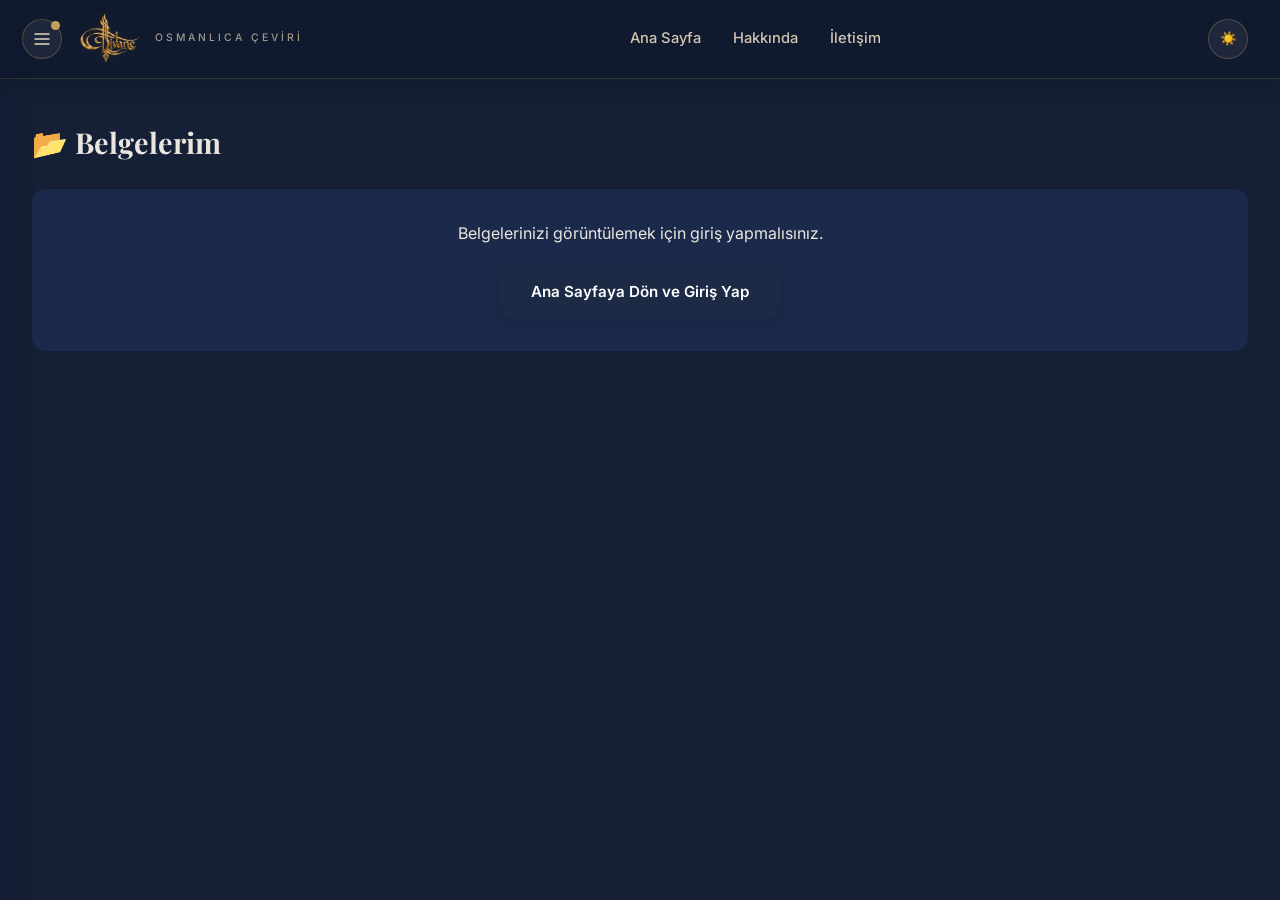
==== commit 8d587c2a: "Koyu tema renklerini biraz aydınlat Arka plan/kart/hero renkleri HSL üzerinde ~7.5 puan aydınlatıldı" ====
--- a/documents.html
+++ b/documents.html
@@ -9,7 +9,7 @@
     <link rel="preconnect" href="https://fonts.gstatic.com" crossorigin>
     <link href="https://fonts.googleapis.com/css2?family=Cinzel+Decorative:wght@700&family=Cormorant+Garamond:ital,wght@0,500;0,600;0,700;1,400&family=Inter:wght@300;400;500;600;700&family=Noto+Naskh+Arabic:wght@400;600;700&family=Playfair+Display:ital,wght@0,600;0,700;1,400&display=swap" rel="stylesheet">
 
-    <link rel="stylesheet" href="style.css?v=20260916-17">
+    <link rel="stylesheet" href="style.css?v=20260917-3">
     <style>
         .doc-detail-grid {
             display: grid;
@@ -359,6 +359,10 @@
             <a href="map.html" class="side-drawer-item">
                 <span class="side-drawer-icon"><svg width="18" height="18" viewBox="0 0 24 24" fill="none" stroke="currentColor" stroke-width="2" stroke-linecap="round" stroke-linejoin="round"><path d="M12 21s7-7.5 7-12a7 7 0 1 0-14 0c0 4.5 7 12 7 12z"></path><circle cx="12" cy="9" r="2.5"></circle></svg></span>
                 <span>Harita</span>
+            </a>
+            <a href="sozluk.html" class="side-drawer-item">
+                <span class="side-drawer-icon"><svg width="18" height="18" viewBox="0 0 24 24" fill="none" stroke="currentColor" stroke-width="2" stroke-linecap="round" stroke-linejoin="round"><path d="M12 6c-1.5-1.5-4-2-7-2v14c3 0 5.5 0.5 7 2 1.5-1.5 4-2 7-2V4c-3 0-5.5 0.5-7 2z"></path><line x1="12" y1="6" x2="12" y2="20"></line></svg></span>
+                <span>Sözlük</span>
             </a>
 
             <span class="side-drawer-section-label">Site</span>
--- a/style.css
+++ b/style.css
@@ -95,12 +95,15 @@
    (unchanged), which is now the deliberate counterpart to light mode's
    umber + gold palette rather than just a darkened copy of it. */
 body.dark-theme {
-    --bg-main: #0A0F1A;
-    --bg-header: #060A12;
-    --bg-header-translucent: rgba(6, 10, 18, 0.96);
-    --bg-card: #111A2E;
-    --bg-card-subtle: #162138;
-    --bg-input: #1B2945;
+    /* Önceki tonlar (#0A0F1A/#060A12/...) "çok koyu" geri bildirimi
+       üzerine ~7-8 puan aydınlatıldı — aynı lacivert tonu, ton/doygunluk
+       korunarak (bkz. proje notları). */
+    --bg-main: #151F36;
+    --bg-header: #101A2F;
+    --bg-header-translucent: rgba(16, 26, 47, 0.96);
+    --bg-card: #1B2A4A;
+    --bg-card-subtle: #213153;
+    --bg-input: #263960;
     /* Koyu temada mevcut görünüm bilinçli olarak korunuyor — ana kartlar
        zaten sayfadan (bg-main) farklı ve daha açık bir tonda (bg-card).
        Bu token light temadaki gibi ayrı bir "orta katman" değil, doğrudan
@@ -129,9 +132,9 @@
     --color-accent-purple: #93677E;
     --color-accent-teal: #4A9494;
 
-    --hero-bg-start: #0D1627;
-    --hero-bg-mid: #141F36;
-    --hero-bg-end: #0D1627;
+    --hero-bg-start: #172644;
+    --hero-bg-mid: #1E2F52;
+    --hero-bg-end: #172644;
     --hero-heading-color: #F3EBDD;
     --hero-subtitle-color: #D9CEBC;
     --hero-outline-color: #F3EBDD;
@@ -646,6 +649,37 @@
 
 .nav-search-more:hover {
     color: var(--color-gold-light);
+}
+
+/* Sözlük sonuçları (bkz. app.js/notes.js/profile.js/map.js'teki
+   initNavSearch() içindeki renderDictSectionHtml()) — belge sonuçlarıyla
+   aynı .nav-search-result-item satırını kullanır, sadece başlık iki
+   satıra (kelime + kısa tanım) izin verecek şekilde genişletilir. */
+.nav-search-section-label {
+    font-size: 0.7rem;
+    font-weight: 700;
+    letter-spacing: 0.04em;
+    text-transform: uppercase;
+    color: var(--color-text-muted);
+    padding: 0.3rem 0.4rem 0.15rem;
+}
+.nav-search-dict-item .nav-search-result-title {
+    white-space: normal;
+    overflow: visible;
+    text-overflow: clip;
+    display: flex;
+    flex-direction: column;
+    gap: 0.1rem;
+}
+.nav-search-dict-icon {
+    color: var(--color-gold);
+    font-size: 1rem;
+}
+.nav-search-dict-def {
+    font-size: 0.76rem;
+    font-weight: 400;
+    color: var(--color-text-muted);
+    white-space: normal;
 }
 
 .icon-btn {
